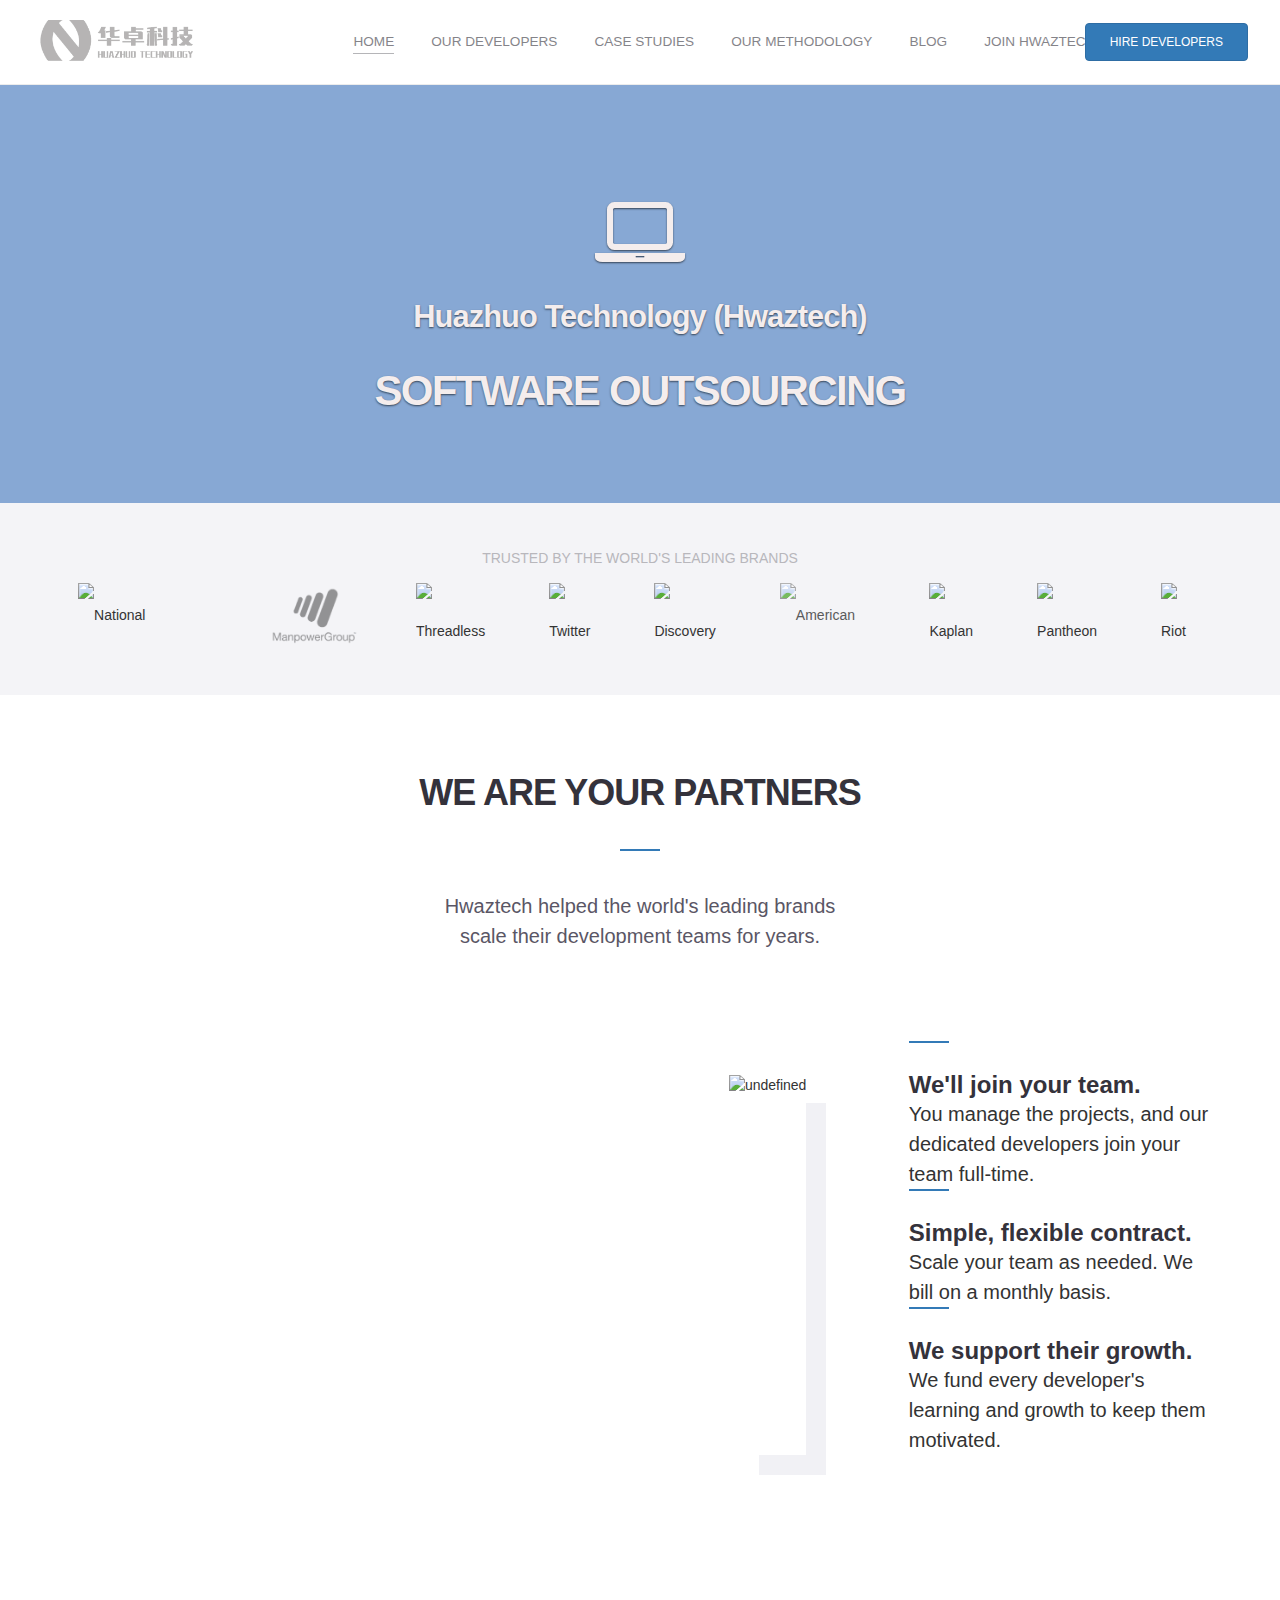
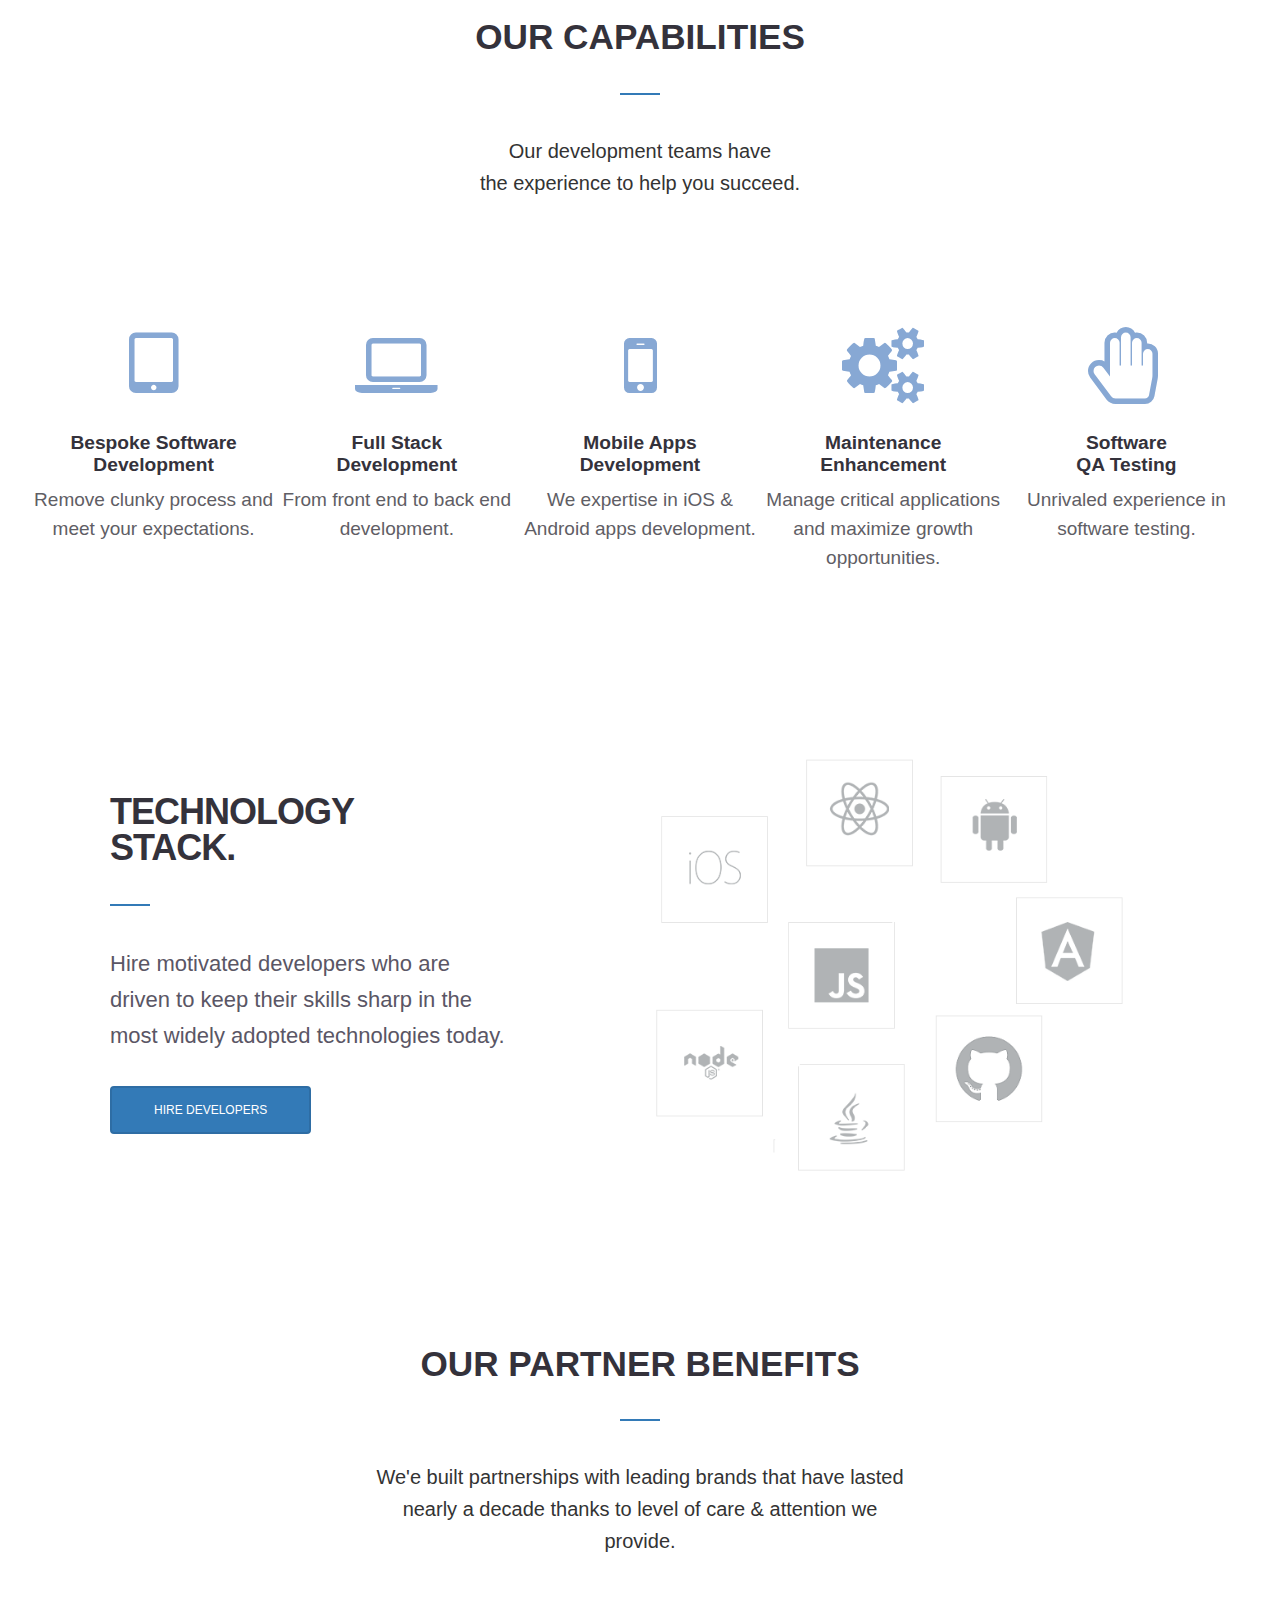
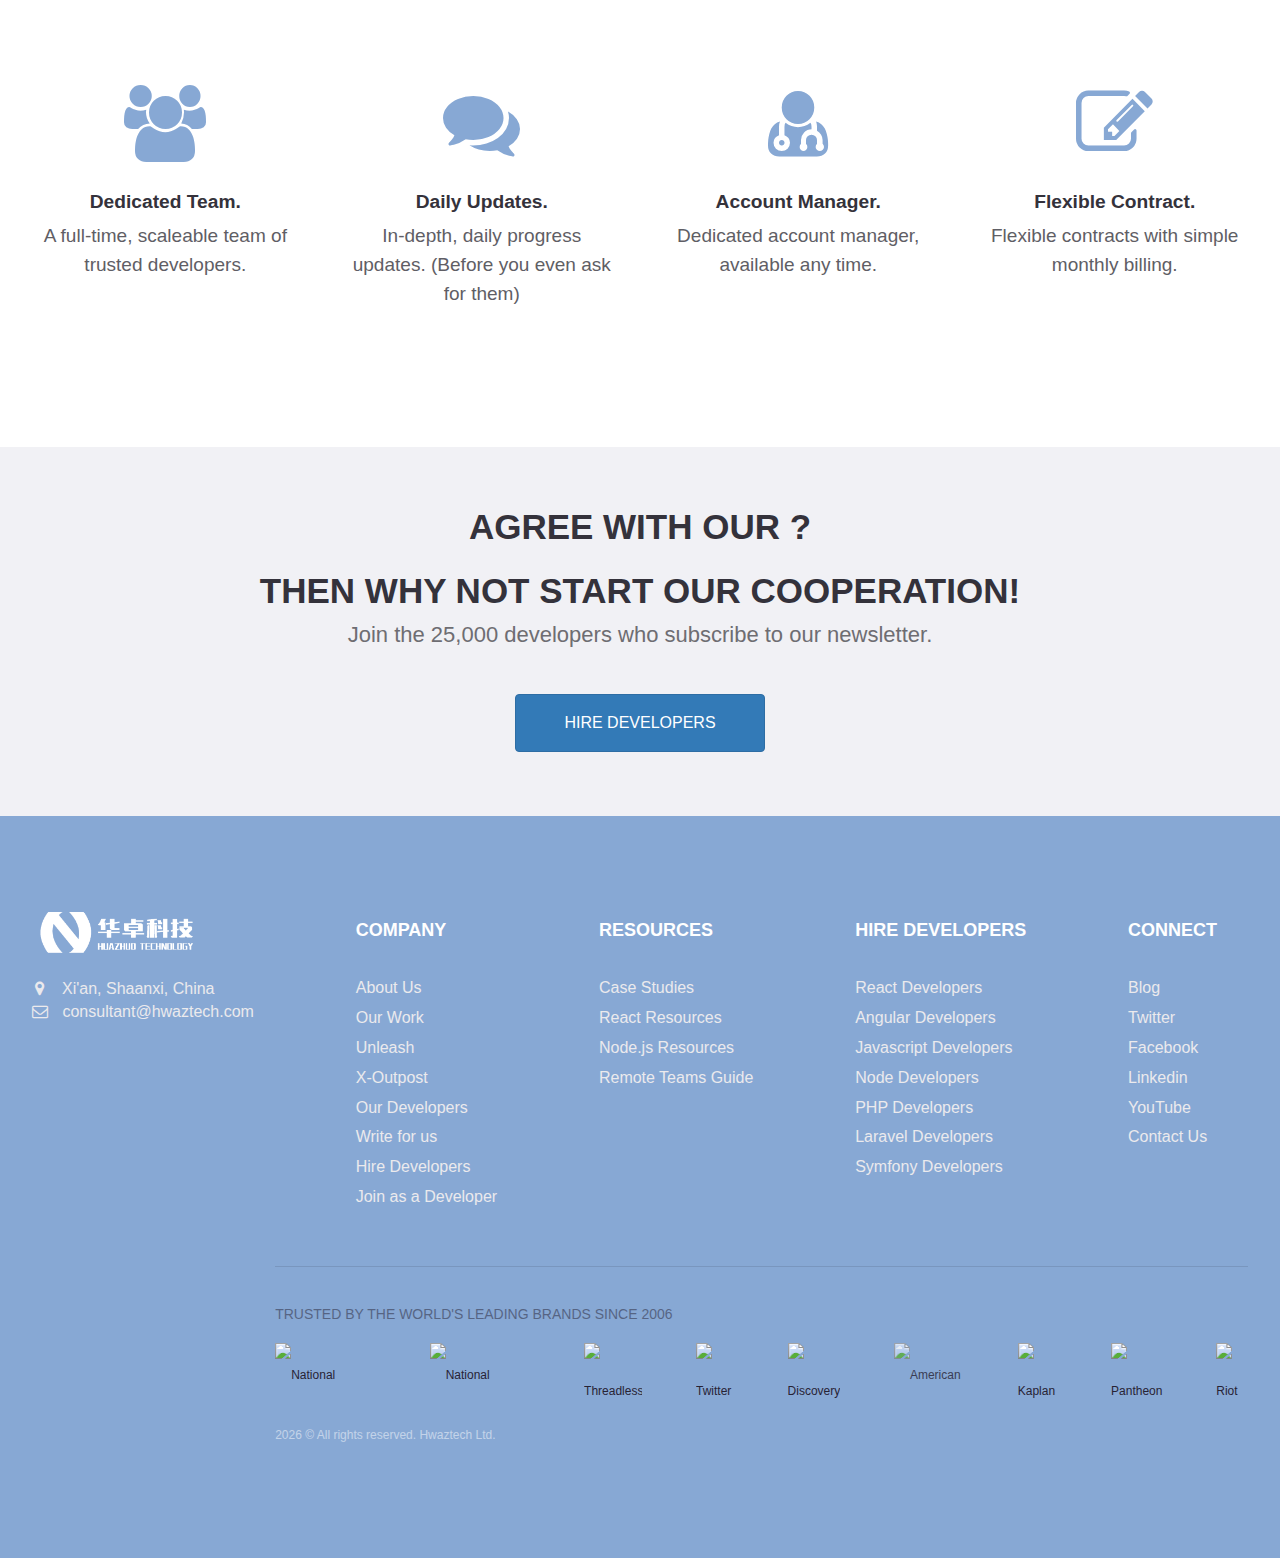
==== index.html @ 9b7b4292 "update" ====
<!DOCTYPE html>
<html lang="en">

<head>
    <meta charset="utf-8">

    <link rel="shortcut icon" href="img/logo.png" type="image/x-icon">

    <script type="text/javascript" src="lib/angular.min.js"></script>
    <script type="text/javascript" src="lib/angular-route.min.js"></script>

    <link href="lib\bootstrap-3.3.7-dist\css\bootstrap.min.css" rel="stylesheet">
    <link href="css\app.css" rel="stylesheet">
    <link href="//netdna.bootstrapcdn.com/font-awesome/4.7.0/css/font-awesome.min.css" rel="stylesheet">

</head>

<body ng-app="hwaztechApp" ng-controller="appController">
    <header class="menu">
        <div class="wrap">
            <div>
                <a href="/" class="menu_logo">
                    <img src="img/logo24.png"></img>
                </a>
            </div>

            <button class="menu__toggle menu__toggle--white"><span class="menu__toggle__line">menu</span></button>
            <nav class="menu__menubar">
                <ul role="menubar" class="menu__list">
                    <li role="menuitem" class="menu__item">
                        <a href="/" title="Home" class="menu__link menu__link--current">Home</a>
                    </li>
                    <li role="menuitem" class="menu__item">
                        <a href="/#/developers/" title="Our Developers" class="menu__link">Our Developers</a>
                    </li>
                    <li role="menuitem" class="menu__item">
                        <a href="/#/case-studies/" title="Join X-Team as a Developer" class="menu__link">Case Studies</a>
                    </li>
                    <li role="menuitem" class="menu__item">
                        <a href="/#/methodology/" title="Unleash" class="menu__link">Our Methodology</a>
                    </li>
                    <li role="menuitem" class="menu__item">
                        <a href="/blog/" title="X-Team's blog" class="menu__link">Blog</a>
                    </li>
                    <li role="menuitem" class="menu__item">
                        <a href="/portfolio/" title="Our Work" class="menu__link">Join Hwaztech</a>
                    </li>
                </ul>

                <a href="/hire-developers-application/" title="Hire X-Team" class="btn btn-primary">Hire Developers</a>

            </nav>
        </div>
    </header>

    <div ng-view></div>

    <section class="subscription">
        <div class="wrap">
            <h2 class="subscription__title">
                Agree with our <span>{{field}}</span>? <br/><br/>Then why not start our cooperation!
            </h2>
            <p class="subscription__subtitle">
                Join the 25,000 developers who subscribe to our newsletter.
            </p>
            <div>
                <a href="/hire-developers-application/" title="Hire Developers" class="btn btn-primary" style="padding:1em 3em;font-size:1rem">Hire Developers</a>
            </div>
        </div>
    </section>

    <footer class="footer">
        <div class="wrap">
            <div class="footer__links">
                <div class="footer__column">
                    <div class="footer__logo">
                        <a href="/" class="footer__logo__link">
                            <img src="img/logo25.png" height="50px"></img>
                        </a>
                    </div>
                    <div>
                        <i class="fa fa-map-marker" style="margin-left:3px;margin-right:18px"></i>Xi'an, Shaanxi, China
                    </div>
                    <div>
                        <i class="fa fa-envelope-o"></i>
                        <a class="footer__link" href="mailto:consultant@hwaztech.com">consultant@hwaztech.com</a>
                    </div>
                </div>
                <div class="footer__column">
                    <h4 class="footer__title">Company</h4>
                    <ul class="footer__list">
                        <li class="footer__item footer__item--mobile"><a class="footer__link" href="/">Home</a></li>
                        <li class="footer__item footer__item--mobile"><a class="footer__link" href="/blog/">Blog</a></li>
                        <li class="footer__item"><a class="footer__link" href="/about/">About Us</a></li>
                        <li class="footer__item"><a class="footer__link" href="/portfolio/">Our Work</a></li>
                        <li class="footer__item"><a class="footer__link" href="/unleash/">Unleash</a></li>
                        <li class="footer__item"><a class="footer__link" href="/x-outpost/">X-Outpost</a></li>
                        <li class="footer__item"><a class="footer__link" href="/developers/">Our Developers</a></li>
                        <li class="footer__item"><a class="footer__link" href="/authors/">Write for us</a></li>
                        <li class="footer__item"><a class="footer__link" href="/hire-developers/">Hire Developers</a></li>
                        <li class="footer__item"><a class="footer__link" href="/join/">Join as a Developer</a></li>
                    </ul>
                </div>
                <div class="footer__column">
                    <h4 class="footer__title">Resources</h4>
                    <ul class="footer__list">
                        <li class="footer__item"><a class="footer__link" href="/case-studies/">Case Studies</a></li>
                        <li class="footer__item"><a class="footer__link" href="/react-resources/">React Resources</a></li>
                        <li class="footer__item"><a class="footer__link" href="/nodejs-resources/">Node.js Resources</a></li>
                        <li class="footer__item"><a class="footer__link" href="/remote-team-guide/">Remote Teams Guide</a></li>
                    </ul>
                </div>
                <div class="footer__column">
                    <h4 class="footer__title">Hire Developers</h4>
                    <ul class="footer__list">
                        <li class="footer__item"><a class="footer__link" href="/hire-react-developers/">React Developers</a></li>
                        <li class="footer__item"><a class="footer__link" href="/hire-angular-developers/">Angular Developers</a></li>
                        <li class="footer__item"><a class="footer__link" href="/hire-javascript-developers/">Javascript Developers</a></li>
                        <li class="footer__item"><a class="footer__link" href="/hire-node-developers/">Node Developers</a></li>
                        <li class="footer__item"><a class="footer__link" href="/hire-php-developers/">PHP Developers</a></li>
                        <li class="footer__item"><a class="footer__link" href="/hire-laravel-developers/">Laravel Developers</a></li>
                        <li class="footer__item"><a class="footer__link" href="/hire-symfony-developers/">Symfony Developers</a></li>
                    </ul>
                </div>
                <div class="footer__column">
                    <h4 class="footer__title">Connect</h4>
                    <ul class="footer__list">
                        <li class="footer__item"><a class="footer__link" href="/blog/">Blog</a></li>
                        <li class="footer__item"><a class="footer__link" href="http://twitter.com/xteam">Twitter</a></li>
                        <li class="footer__item"><a class="footer__link" href="http://facebook.com/x.team">Facebook</a></li>
                        <li class="footer__item"><a class="footer__link" href="http://www.linkedin.com/company/x-team">Linkedin</a></li>
                        <li class="footer__item"><a class="footer__link" href="https://www.youtube.com/channel/UCAo_R1CP6IsA88l41ZpPpoQ">YouTube</a></li>
                        <li class="footer__item"><a class="footer__link" href="mailto:contact@x-team.com">Contact Us</a></li>
                    </ul>
                </div>
            </div>
            <!-- footer links -->
            <div class="footer__colophon">
                <h4 class="footer__brands__title">Trusted by the world's <br class="br--mobile">leading brands since 2006</h4>
                <div class="footer__brands">

                    <div class="brands--gray">
                        <ul class="brands__logos">
                            <li class="brands__logo brands__logo--fox">
                                <img class="brands__logo__image" alt="National Geographic" src="https://x-team.com/images/brands/fox--gray.png">
                            </li>
                            <li class="brands__logo brands__logo--natgeo">
                                <img class="brands__logo__image" alt="National Geographic" src="https://x-team.com/images/brands/national-geographic--gray.png">
                            </li>
                            <li class="brands__logo brands__logo--threadless">
                                <img class="brands__logo__image" alt="Threadless" src="https://x-team.com/images/brands/threadless--gray.png">
                            </li>
                            <li class="brands__logo brands__logo--twitter">
                                <img class="brands__logo__image" alt="Twitter" src="https://x-team.com/images/brands/twitter--gray.png">
                            </li>
                            <li class="brands__logo brands__logo--discovery">
                                <img class="brands__logo__image" alt="Discovery" src="https://x-team.com/images/brands/discovery--gray.png">
                            </li>
                            <li class="brands__logo brands__logo--american-idol">
                                <img class="brands__logo__image" alt="American Idol" src="https://x-team.com/images/brands/american-idol.png">
                            </li>
                            <li class="brands__logo brands__logo--kaplan">
                                <img class="brands__logo__image" alt="Kaplan" src="https://x-team.com/images/brands/kaplan--gray.png">
                            </li>
                            <li class="brands__logo brands__logo--pantheon">
                                <img class="brands__logo__image" alt="Pantheon" src="https://x-team.com/images/brands/pantheon--gray.png">
                            </li>
                            <li class="brands__logo brands__logo--riot">
                                <img class="brands__logo__image" alt="Riot" src="https://x-team.com/images/brands/riot--gray.png">
                            </li>
                        </ul>
                    </div>

                </div>
                <address class="footer__colophon__address">
                    <script>
                        document.write(new Date().getFullYear())
                    </script> © All rights reserved. Hwaztech Ltd.
                </address>
            </div>
        </div>
        <!-- wrap -->
    </footer>

</body>

<script type="text/javascript" src="lib/jquery-3.2.1.min.js"></script>
<script type="text/javascript" src="scripts/app.js"></script>
<script type="text/javascript" src="scripts/appController.js"></script>
<script type="text/javascript" src="scripts/main.js"></script>

</html>
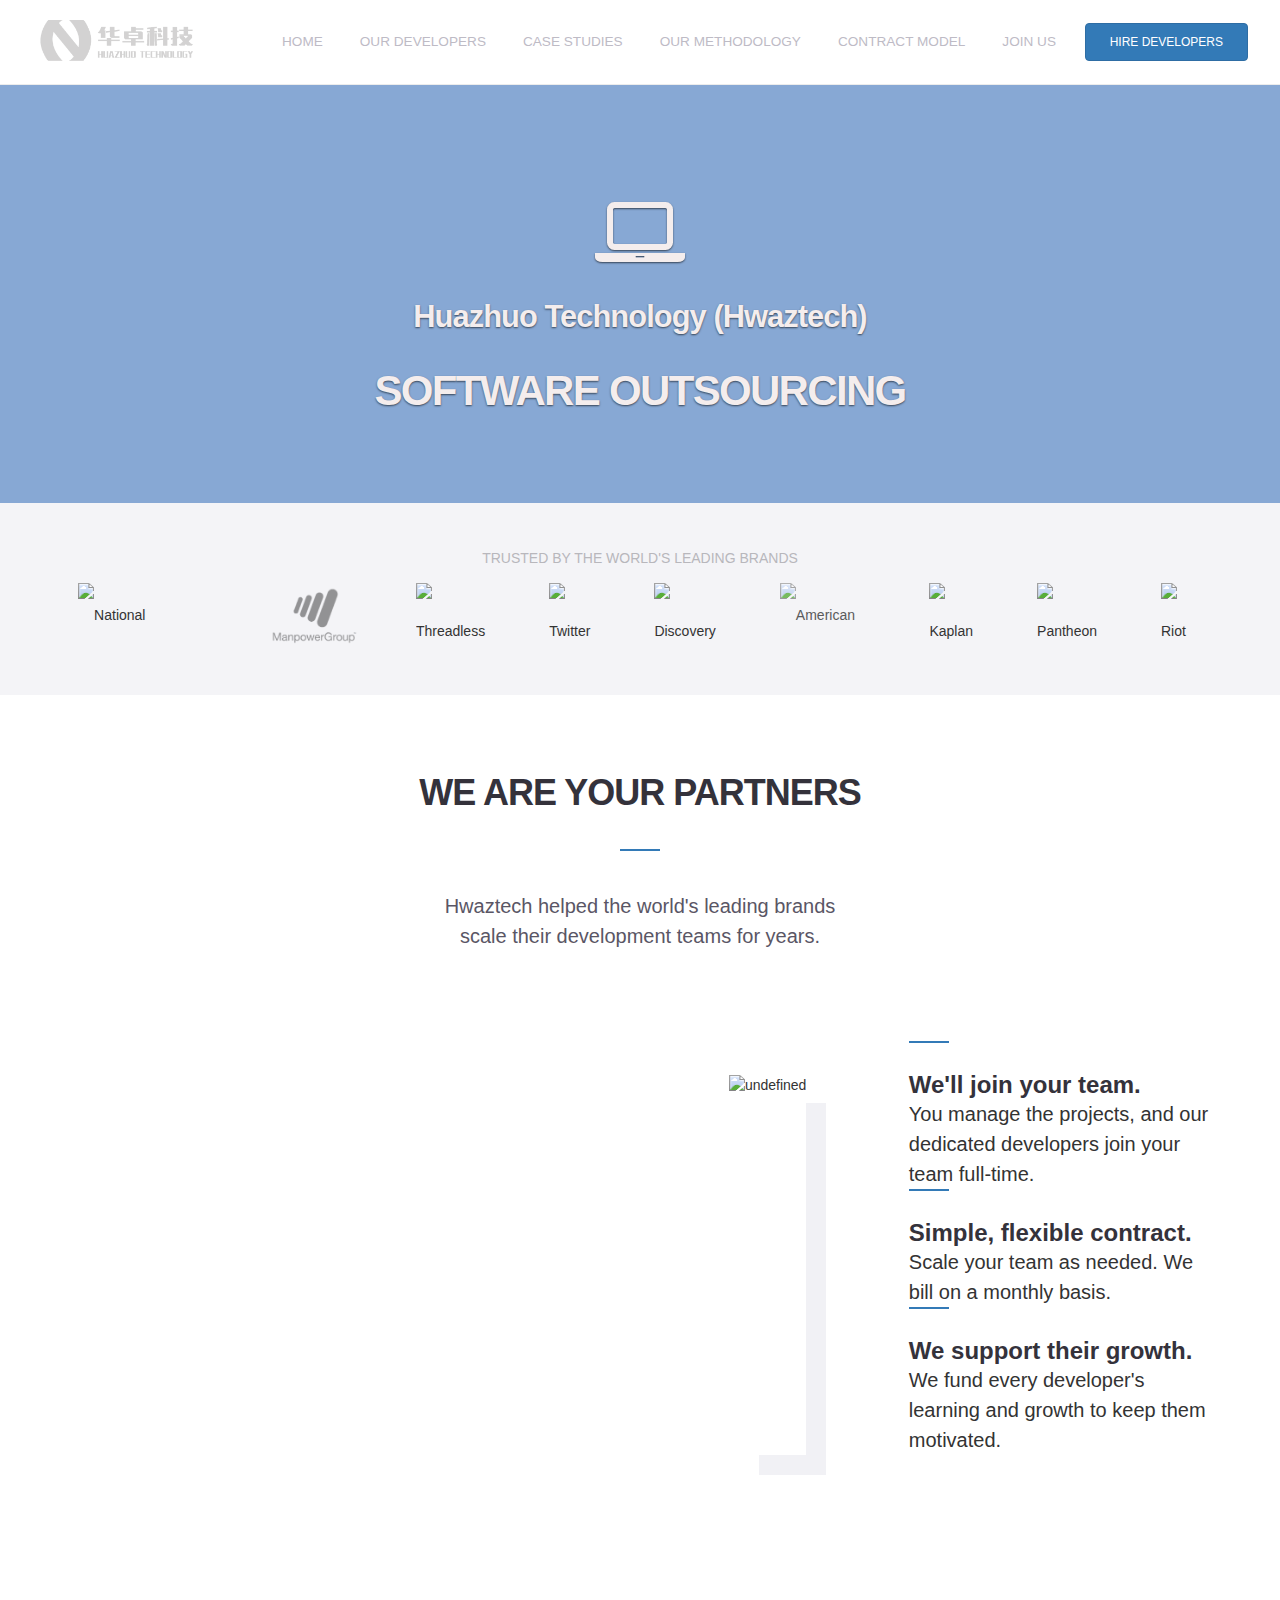
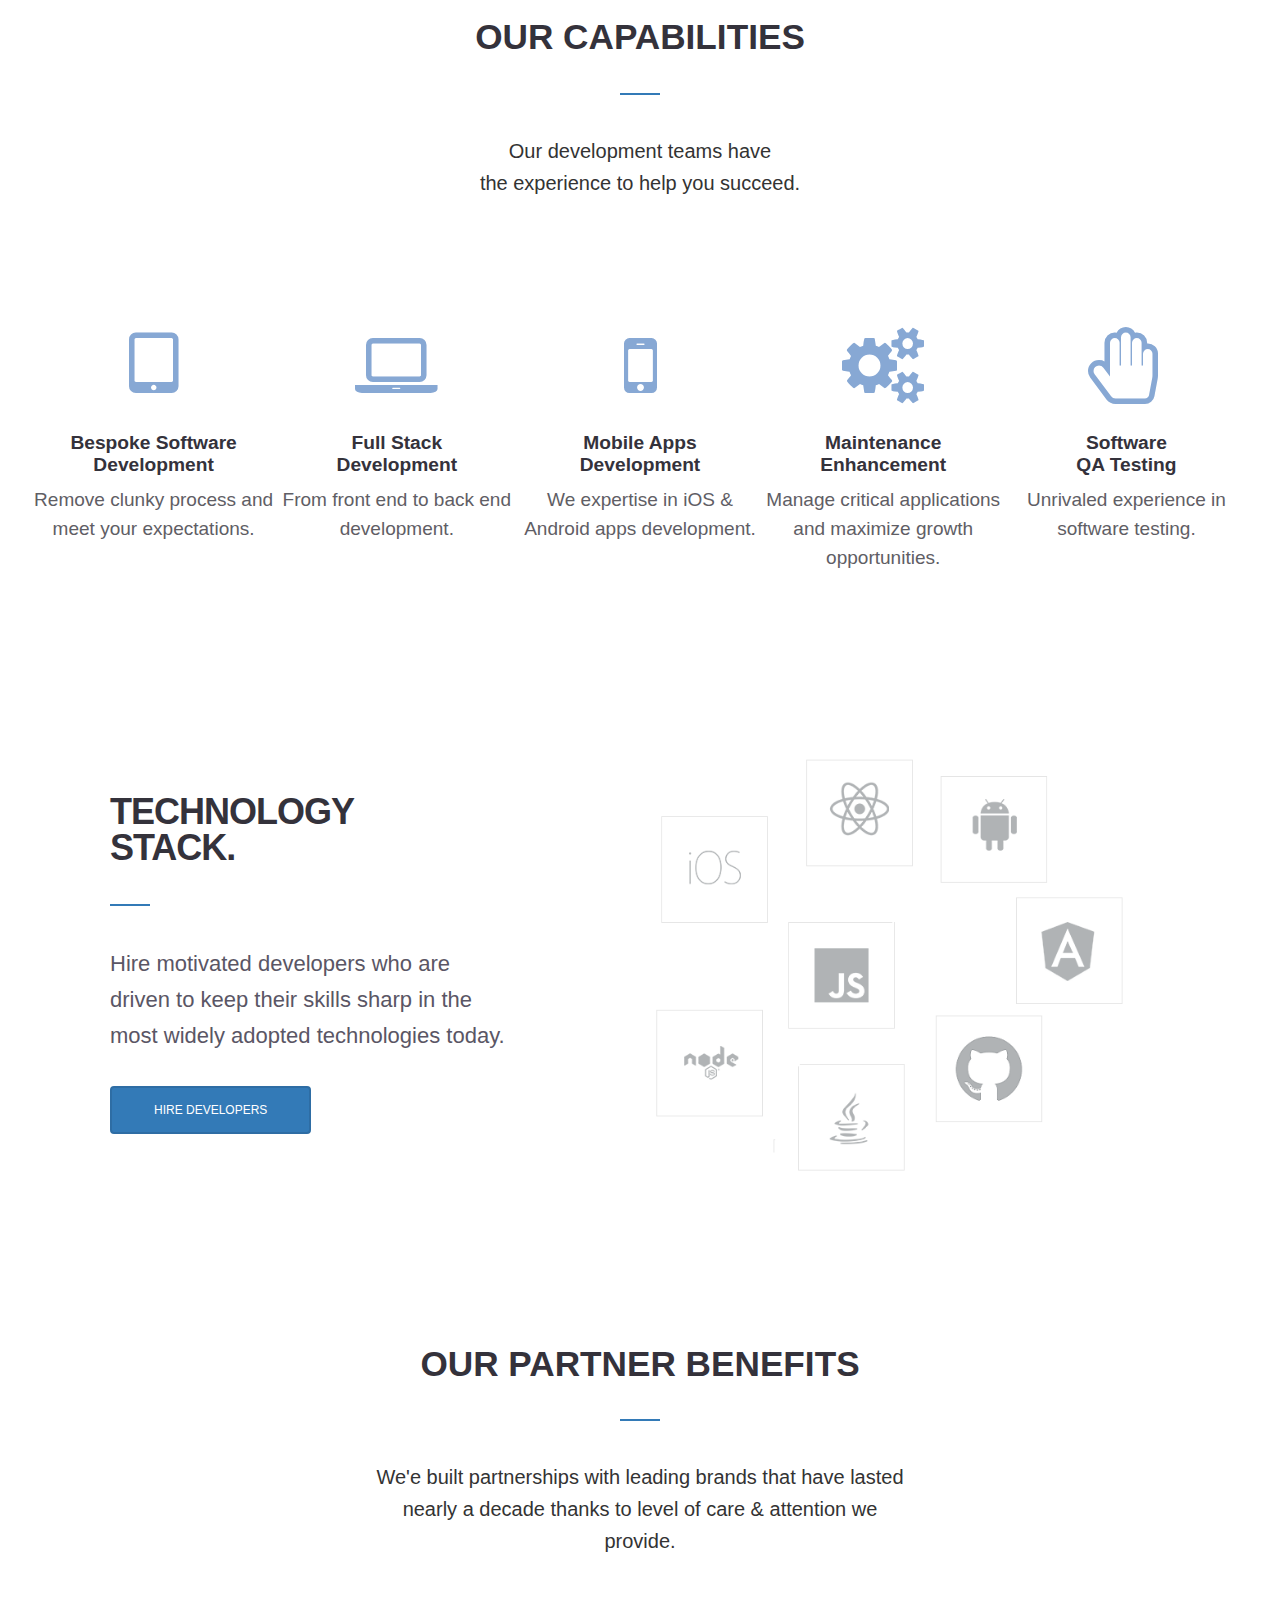
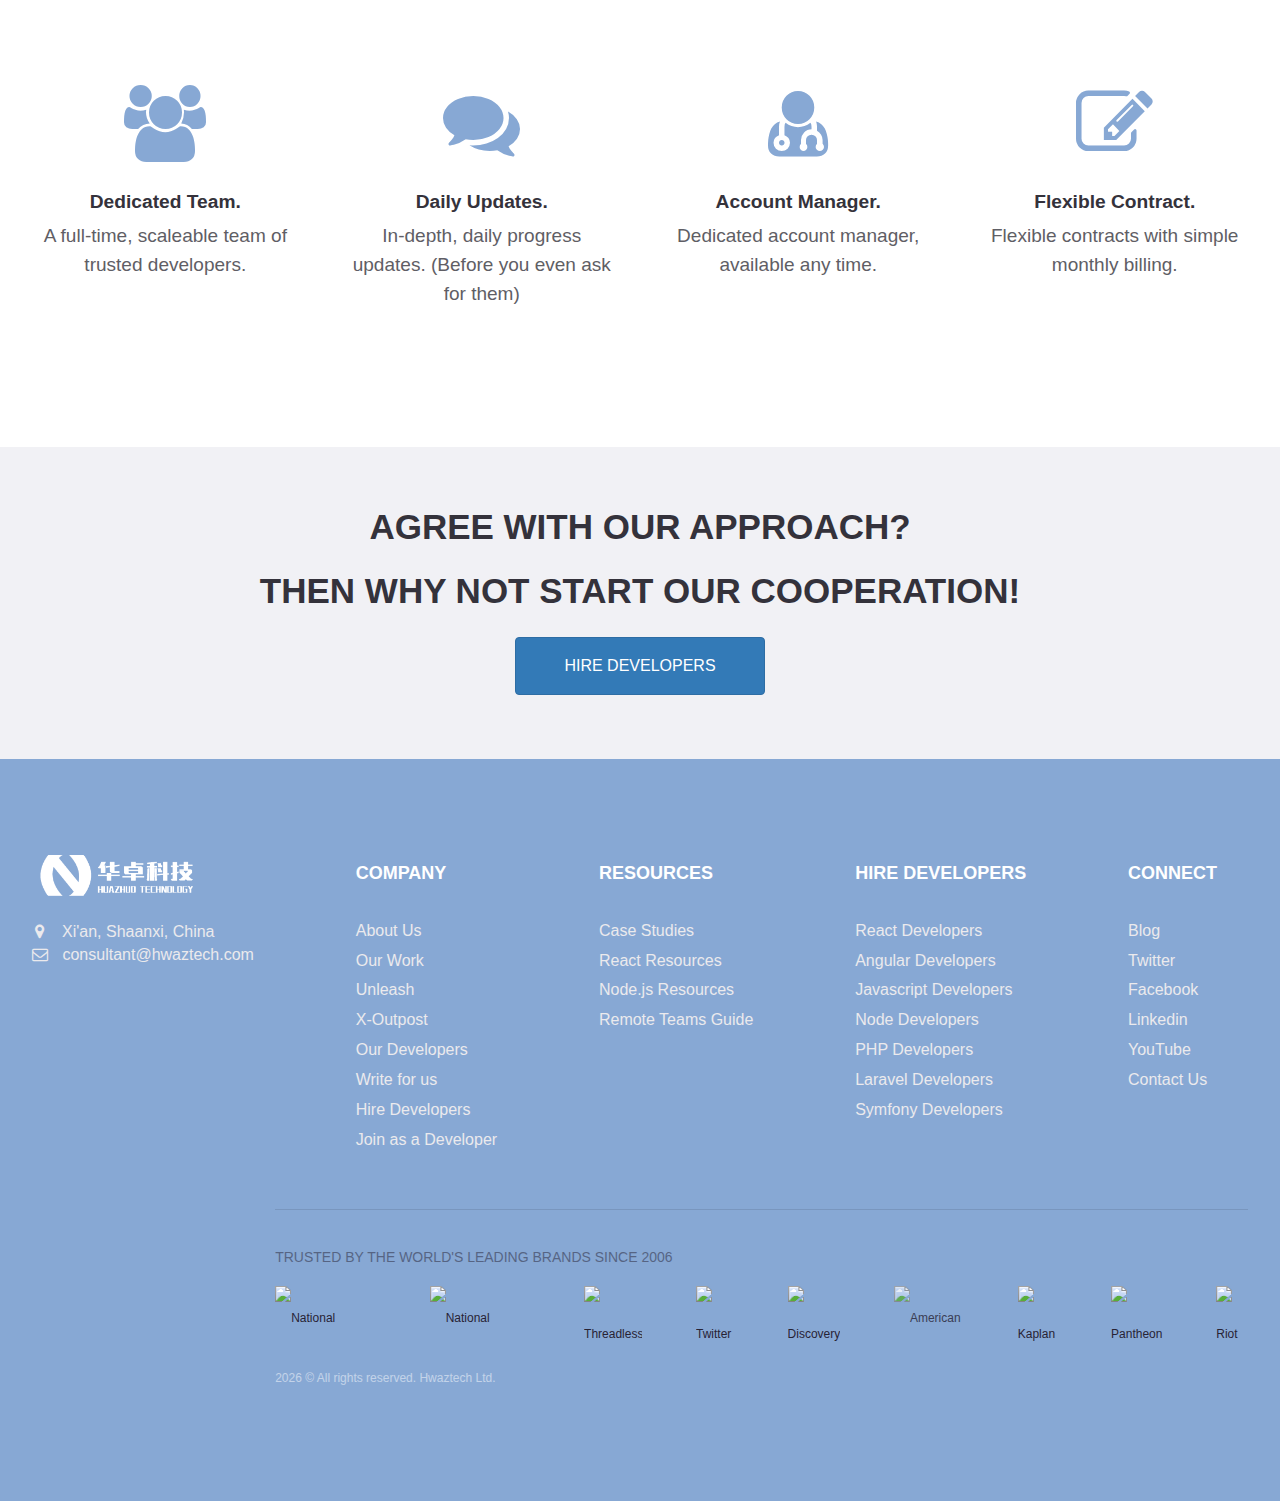
==== commit 2c077e6c: "add bottom row" ====
--- a/index.html
+++ b/index.html
@@ -34,16 +34,16 @@
                         <a href="/#/developers/" title="Our Developers" class="menu__link">Our Developers</a>
                     </li>
                     <li role="menuitem" class="menu__item">
-                        <a href="/#/case-studies/" title="Join X-Team as a Developer" class="menu__link">Case Studies</a>
+                        <a href="/#/case-studies/" title="Case Studies" class="menu__link">Case Studies</a>
                     </li>
                     <li role="menuitem" class="menu__item">
-                        <a href="/#/methodology/" title="Unleash" class="menu__link">Our Methodology</a>
+                        <a href="/#/methodology/" title="Our Methodology" class="menu__link">Our Methodology</a>
                     </li>
                     <li role="menuitem" class="menu__item">
-                        <a href="/blog/" title="X-Team's blog" class="menu__link">Blog</a>
+                        <a href="/blog/" title="Contract Model" class="menu__link">Contract Model</a>
                     </li>
                     <li role="menuitem" class="menu__item">
-                        <a href="/portfolio/" title="Our Work" class="menu__link">Join Hwaztech</a>
+                        <a href="/portfolio/" title="Join Hwaztech" class="menu__link">Join Us</a>
                     </li>
                 </ul>
 
@@ -60,10 +60,10 @@
             <h2 class="subscription__title">
                 Agree with our <span>{{field}}</span>? <br/><br/>Then why not start our cooperation!
             </h2>
-            <p class="subscription__subtitle">
+            <!-- <p class="subscription__subtitle">
                 Join the 25,000 developers who subscribe to our newsletter.
-            </p>
-            <div>
+            </p> -->
+            <div class="subscription_btn">
                 <a href="/hire-developers-application/" title="Hire Developers" class="btn btn-primary" style="padding:1em 3em;font-size:1rem">Hire Developers</a>
             </div>
         </div>
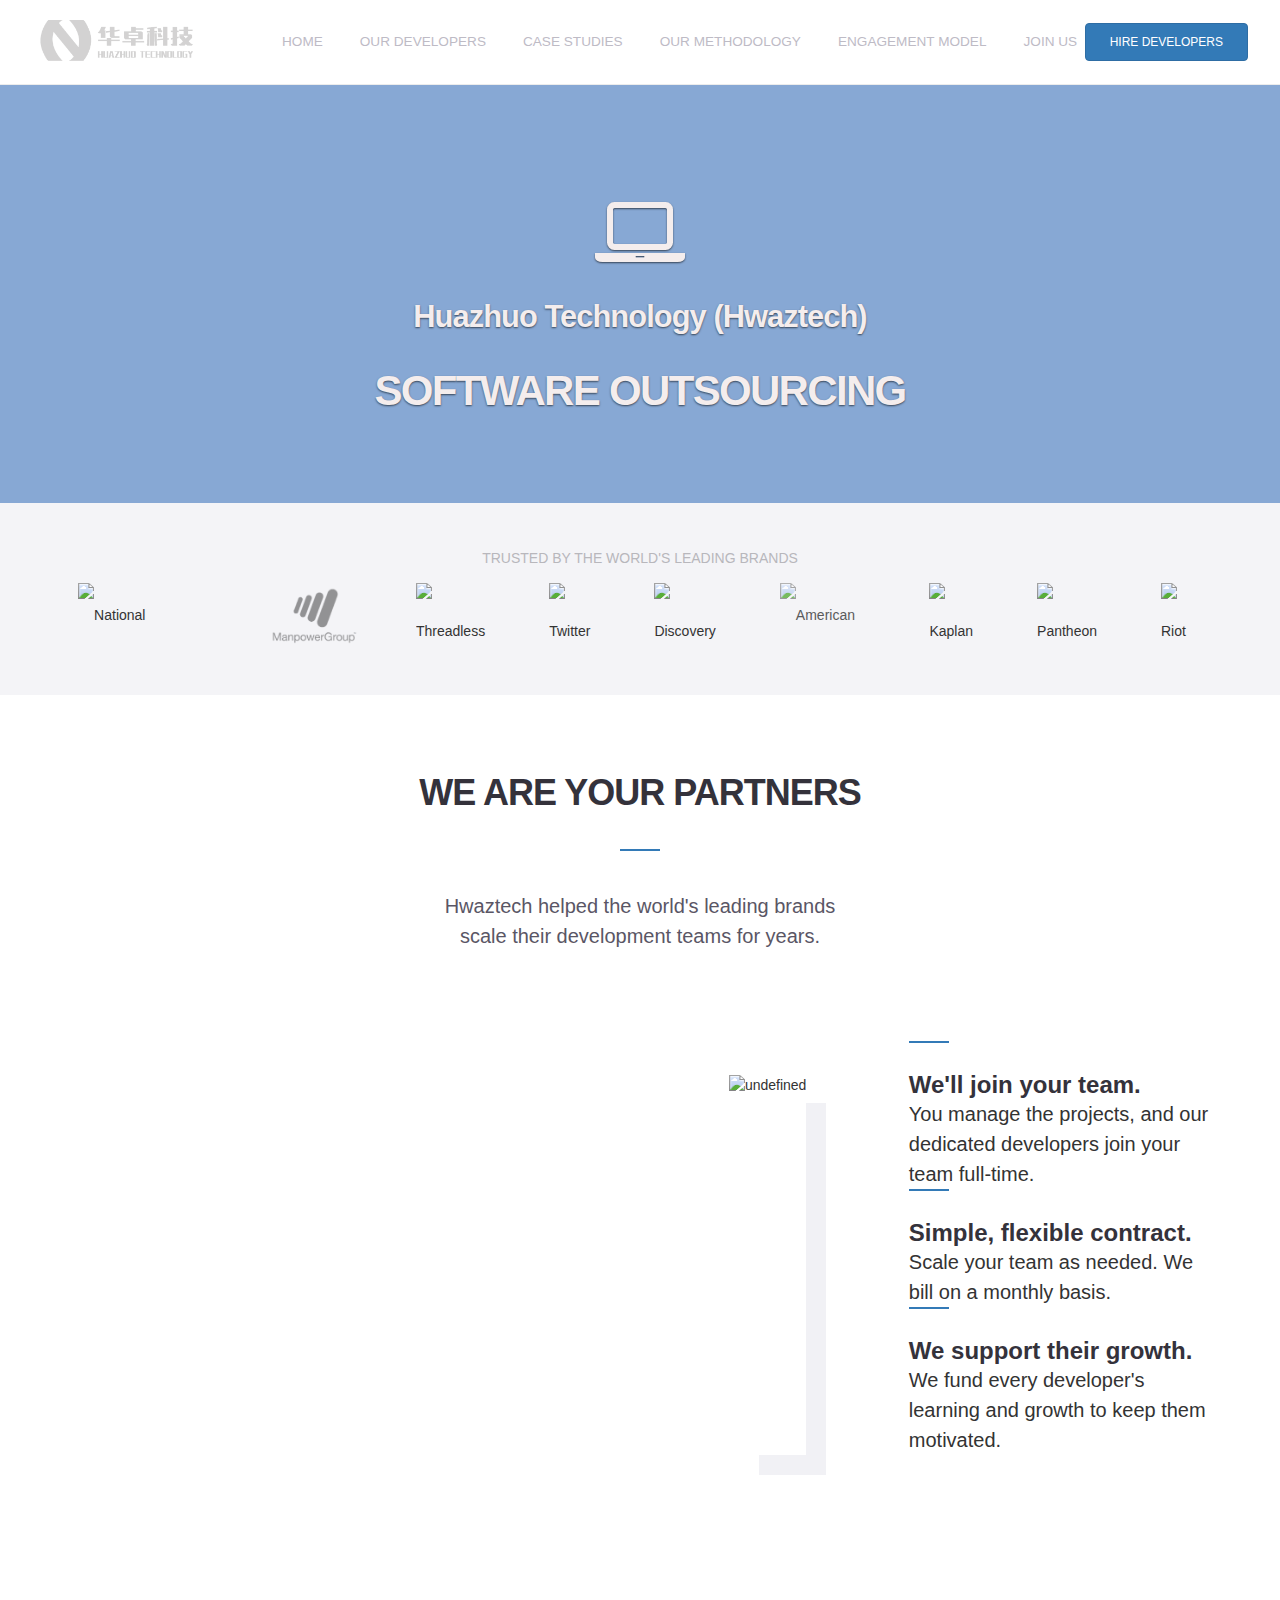
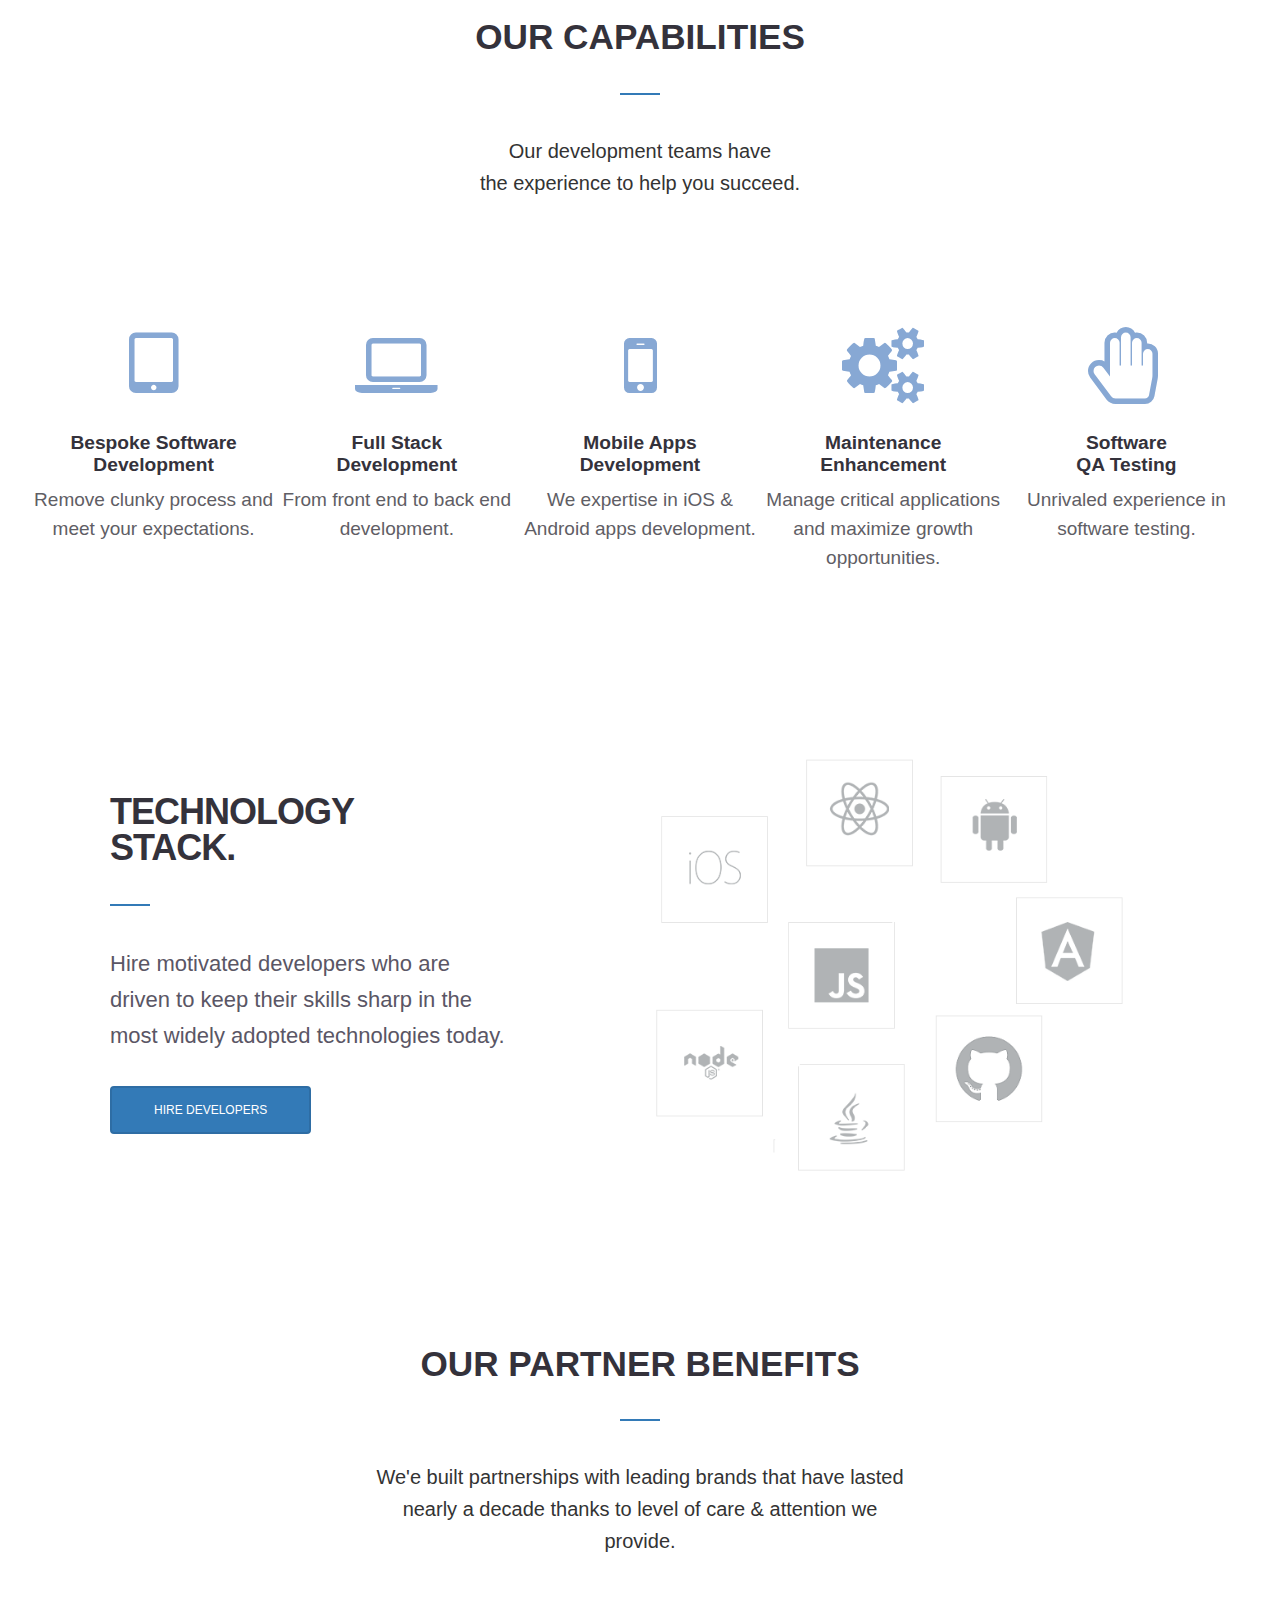
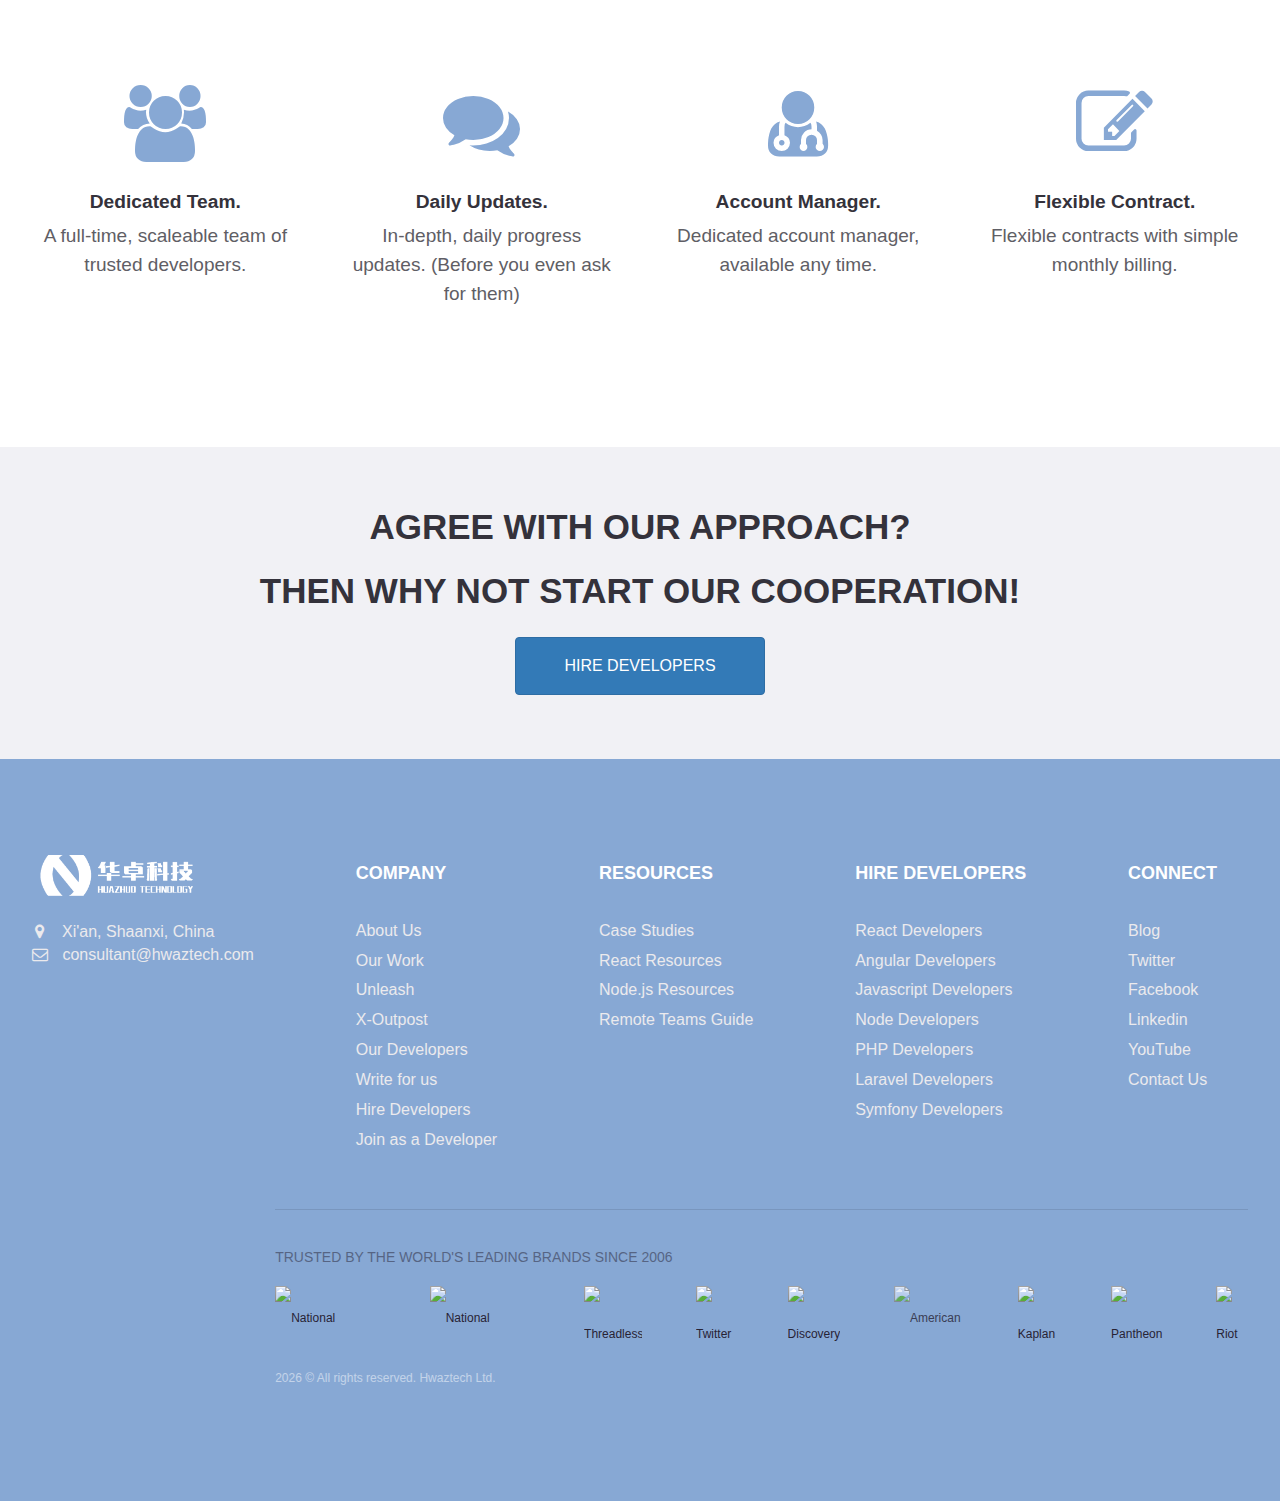
==== commit 8c64345b: "add engagement model" ====
--- a/index.html
+++ b/index.html
@@ -40,7 +40,7 @@
                         <a href="/#/methodology/" title="Our Methodology" class="menu__link">Our Methodology</a>
                     </li>
                     <li role="menuitem" class="menu__item">
-                        <a href="/blog/" title="Contract Model" class="menu__link">Contract Model</a>
+                        <a href="/#/engagement-model/" title="Engagement Model" class="menu__link">Engagement Model</a>
                     </li>
                     <li role="menuitem" class="menu__item">
                         <a href="/portfolio/" title="Join Hwaztech" class="menu__link">Join Us</a>
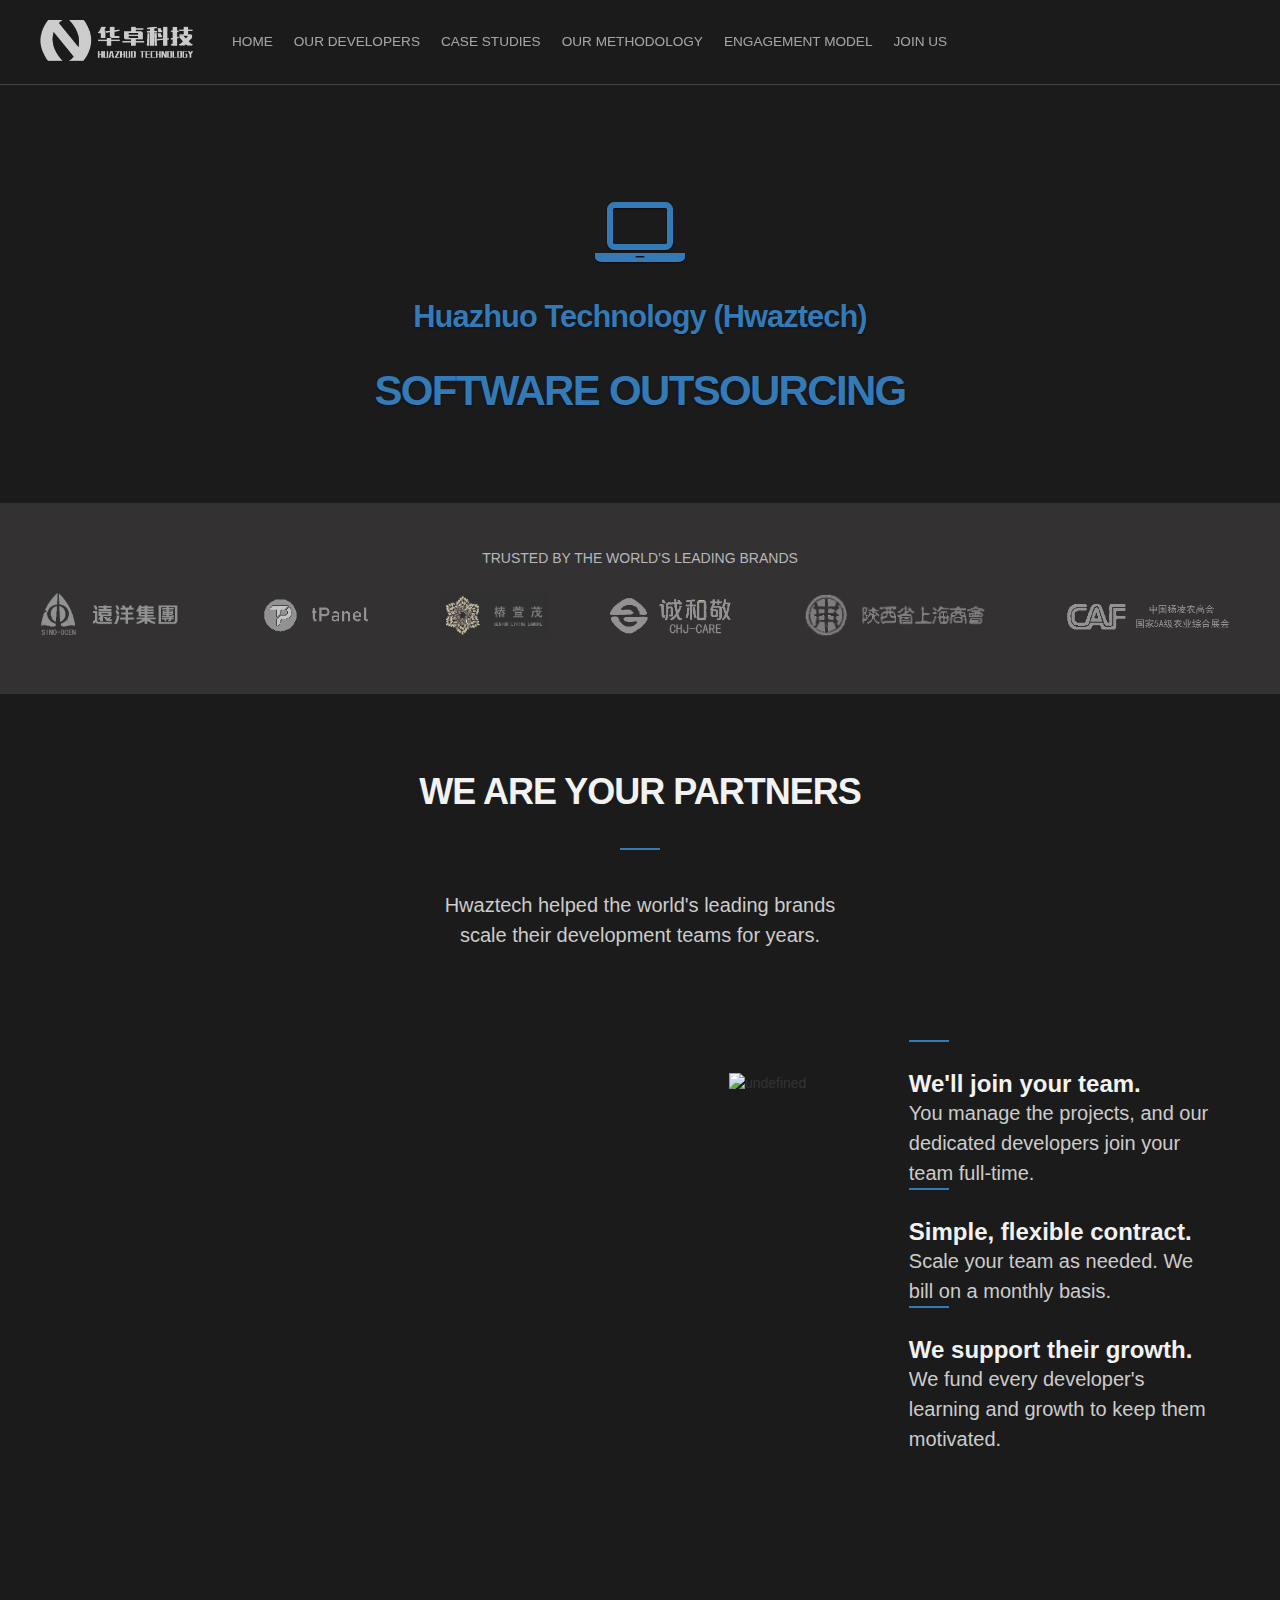
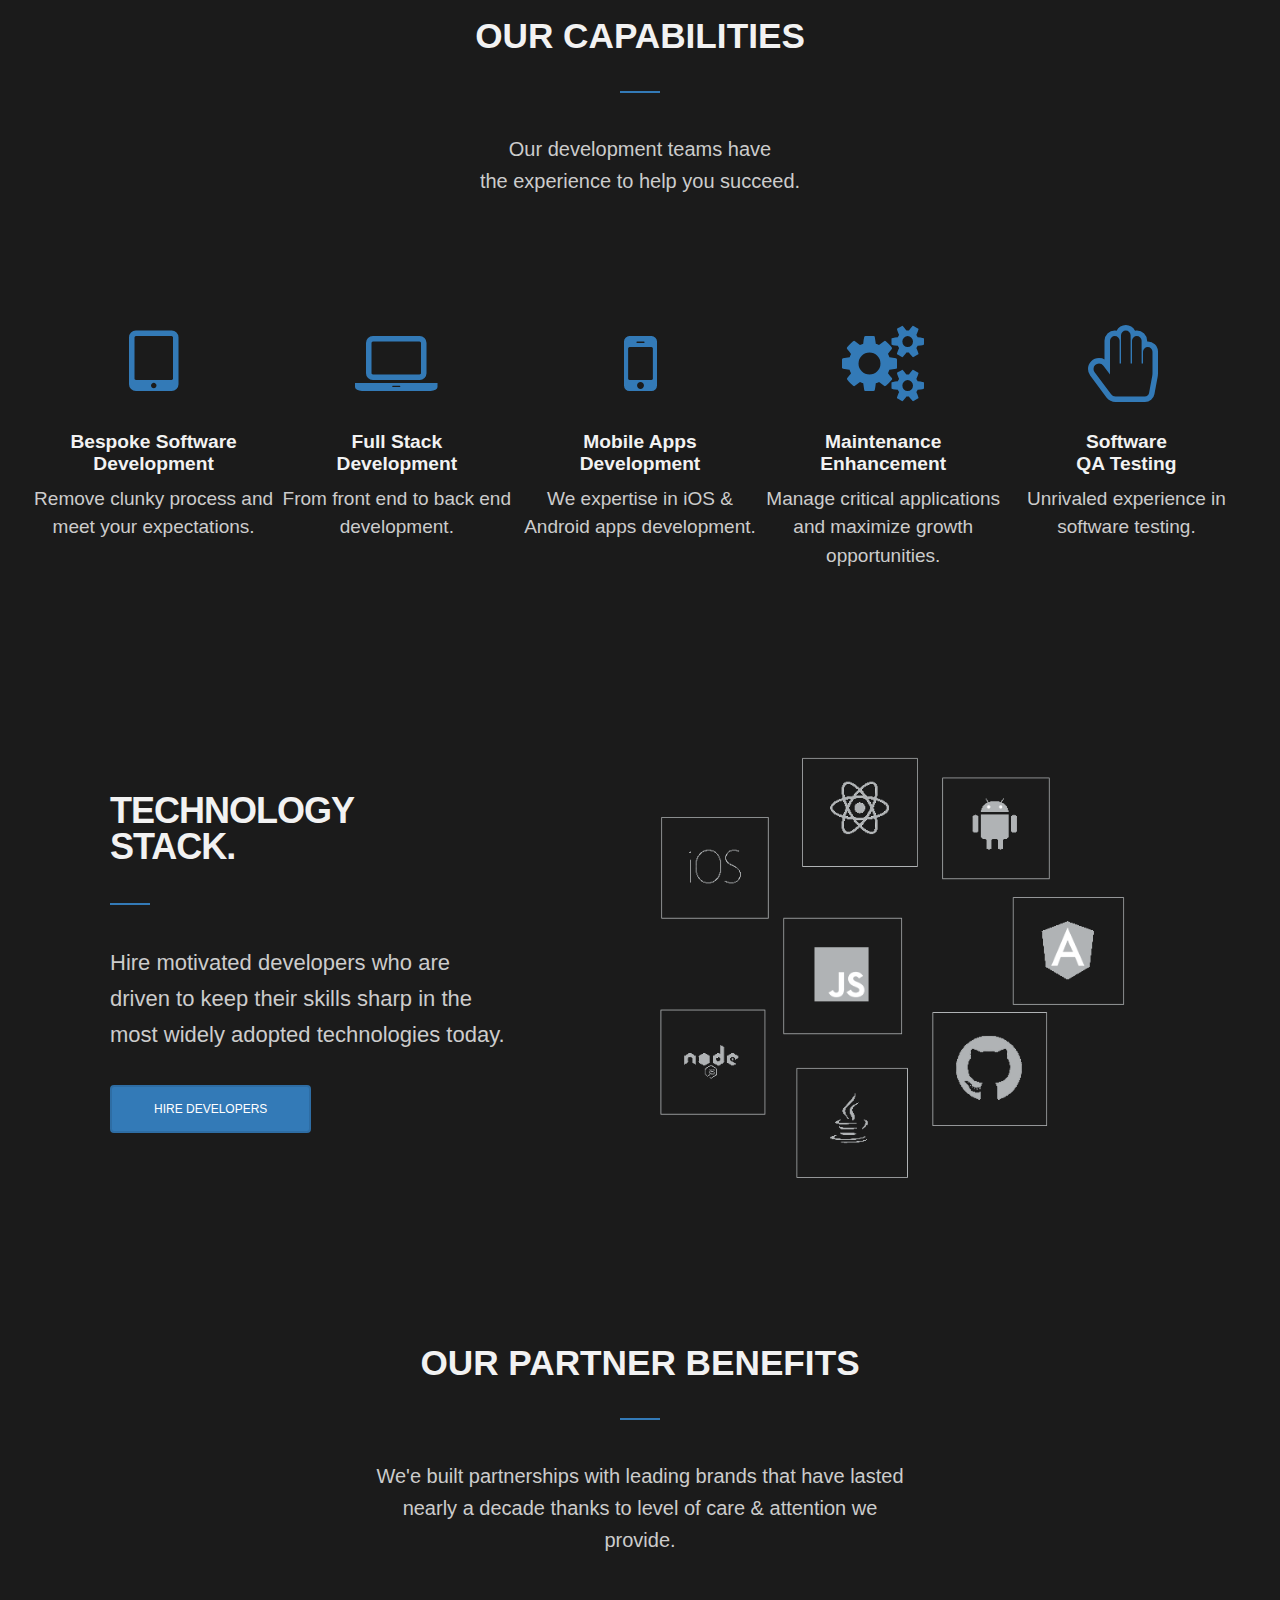
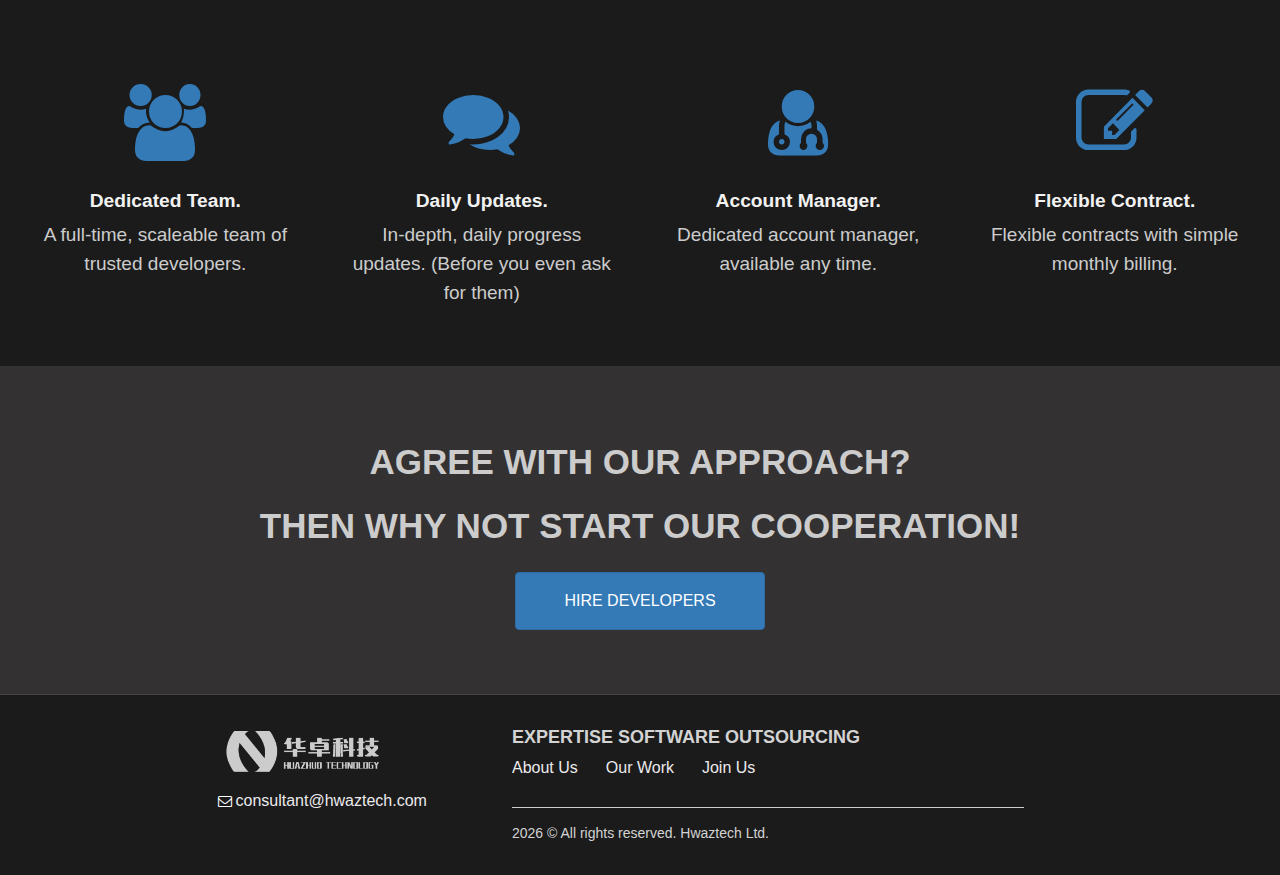
==== commit 69e378a7: "change to black theme" ====
--- a/index.html
+++ b/index.html
@@ -13,14 +13,15 @@
     <link href="css\app.css" rel="stylesheet">
     <link href="//netdna.bootstrapcdn.com/font-awesome/4.7.0/css/font-awesome.min.css" rel="stylesheet">
 
+    <meta name="viewport" content="width=device-width, initial-scale=1" />
 </head>
 
-<body ng-app="hwaztechApp" ng-controller="appController">
+<body ng-app="hwaztechApp" ng-controller="appController" ng-class="{'narrow':isNarrow,'pad':isPad,'pad-large':isPadLarge,'full':isFull}">
     <header class="menu">
         <div class="wrap">
             <div>
                 <a href="/" class="menu_logo">
-                    <img src="img/logo24.png"></img>
+                    <img src="img/logo25-black.png"></img>
                 </a>
             </div>
 
@@ -28,26 +29,26 @@
             <nav class="menu__menubar">
                 <ul role="menubar" class="menu__list">
                     <li role="menuitem" class="menu__item">
-                        <a href="/" title="Home" class="menu__link menu__link--current">Home</a>
+                        <a href="/" title="Home" class="menu__link menu__link--current" ng-click="redirect()">Home</a>
                     </li>
                     <li role="menuitem" class="menu__item">
-                        <a href="/#/developers/" title="Our Developers" class="menu__link">Our Developers</a>
+                        <a href="/#/developers/" title="Our Developers" class="menu__link" ng-click="redirect()">Our Developers</a>
                     </li>
                     <li role="menuitem" class="menu__item">
-                        <a href="/#/case-studies/" title="Case Studies" class="menu__link">Case Studies</a>
+                        <a href="/#/case-studies/" title="Case Studies" class="menu__link" ng-click="redirect()">Case Studies</a>
                     </li>
                     <li role="menuitem" class="menu__item">
-                        <a href="/#/methodology/" title="Our Methodology" class="menu__link">Our Methodology</a>
+                        <a href="/#/methodology/" title="Our Methodology" class="menu__link" ng-click="redirect()">Our Methodology</a>
                     </li>
                     <li role="menuitem" class="menu__item">
-                        <a href="/#/engagement-model/" title="Engagement Model" class="menu__link">Engagement Model</a>
+                        <a href="/#/engagement-model/" title="Engagement Model" class="menu__link" ng-click="redirect()">Engagement Model</a>
                     </li>
                     <li role="menuitem" class="menu__item">
-                        <a href="/portfolio/" title="Join Hwaztech" class="menu__link">Join Us</a>
+                        <a href="/portfolio/" title="Join Hwaztech" class="menu__link" ng-click="redirect()">Join Us</a>
                     </li>
                 </ul>
 
-                <a href="/hire-developers-application/" title="Hire X-Team" class="btn btn-primary">Hire Developers</a>
+                <a href="/hire-developers-application/" title="Hire X-Team" class="btn btn-primary hide-on-pad">Hire Developers</a>
 
             </nav>
         </div>
@@ -60,9 +61,7 @@
             <h2 class="subscription__title">
                 Agree with our <span>{{field}}</span>? <br/><br/>Then why not start our cooperation!
             </h2>
-            <!-- <p class="subscription__subtitle">
-                Join the 25,000 developers who subscribe to our newsletter.
-            </p> -->
+
             <div class="subscription_btn">
                 <a href="/hire-developers-application/" title="Hire Developers" class="btn btn-primary" style="padding:1em 3em;font-size:1rem">Hire Developers</a>
             </div>
@@ -70,116 +69,52 @@
     </section>
 
     <footer class="footer">
-        <div class="wrap">
-            <div class="footer__links">
-                <div class="footer__column">
-                    <div class="footer__logo">
-                        <a href="/" class="footer__logo__link">
-                            <img src="img/logo25.png" height="50px"></img>
-                        </a>
-                    </div>
-                    <div>
-                        <i class="fa fa-map-marker" style="margin-left:3px;margin-right:18px"></i>Xi'an, Shaanxi, China
-                    </div>
-                    <div>
-                        <i class="fa fa-envelope-o"></i>
-                        <a class="footer__link" href="mailto:consultant@hwaztech.com">consultant@hwaztech.com</a>
-                    </div>
+        <div class="footer_m">
+            <div class="footer__logo">
+                <a href="/" class="footer__logo__link">
+                    <img src="img/logo25-black.png" height="50px"></img>
+                </a>
+
+                <div>
+                    <i class="fa fa-envelope-o"></i>
+                    <a class="footer__link" href="mailto:consultant@hwaztech.com">consultant@hwaztech.com</a>
                 </div>
-                <div class="footer__column">
-                    <h4 class="footer__title">Company</h4>
-                    <ul class="footer__list">
-                        <li class="footer__item footer__item--mobile"><a class="footer__link" href="/">Home</a></li>
-                        <li class="footer__item footer__item--mobile"><a class="footer__link" href="/blog/">Blog</a></li>
-                        <li class="footer__item"><a class="footer__link" href="/about/">About Us</a></li>
-                        <li class="footer__item"><a class="footer__link" href="/portfolio/">Our Work</a></li>
-                        <li class="footer__item"><a class="footer__link" href="/unleash/">Unleash</a></li>
-                        <li class="footer__item"><a class="footer__link" href="/x-outpost/">X-Outpost</a></li>
-                        <li class="footer__item"><a class="footer__link" href="/developers/">Our Developers</a></li>
-                        <li class="footer__item"><a class="footer__link" href="/authors/">Write for us</a></li>
-                        <li class="footer__item"><a class="footer__link" href="/hire-developers/">Hire Developers</a></li>
-                        <li class="footer__item"><a class="footer__link" href="/join/">Join as a Developer</a></li>
-                    </ul>
-                </div>
-                <div class="footer__column">
-                    <h4 class="footer__title">Resources</h4>
-                    <ul class="footer__list">
-                        <li class="footer__item"><a class="footer__link" href="/case-studies/">Case Studies</a></li>
-                        <li class="footer__item"><a class="footer__link" href="/react-resources/">React Resources</a></li>
-                        <li class="footer__item"><a class="footer__link" href="/nodejs-resources/">Node.js Resources</a></li>
-                        <li class="footer__item"><a class="footer__link" href="/remote-team-guide/">Remote Teams Guide</a></li>
-                    </ul>
-                </div>
-                <div class="footer__column">
-                    <h4 class="footer__title">Hire Developers</h4>
-                    <ul class="footer__list">
-                        <li class="footer__item"><a class="footer__link" href="/hire-react-developers/">React Developers</a></li>
-                        <li class="footer__item"><a class="footer__link" href="/hire-angular-developers/">Angular Developers</a></li>
-                        <li class="footer__item"><a class="footer__link" href="/hire-javascript-developers/">Javascript Developers</a></li>
-                        <li class="footer__item"><a class="footer__link" href="/hire-node-developers/">Node Developers</a></li>
-                        <li class="footer__item"><a class="footer__link" href="/hire-php-developers/">PHP Developers</a></li>
-                        <li class="footer__item"><a class="footer__link" href="/hire-laravel-developers/">Laravel Developers</a></li>
-                        <li class="footer__item"><a class="footer__link" href="/hire-symfony-developers/">Symfony Developers</a></li>
-                    </ul>
-                </div>
-                <div class="footer__column">
-                    <h4 class="footer__title">Connect</h4>
-                    <ul class="footer__list">
-                        <li class="footer__item"><a class="footer__link" href="/blog/">Blog</a></li>
-                        <li class="footer__item"><a class="footer__link" href="http://twitter.com/xteam">Twitter</a></li>
-                        <li class="footer__item"><a class="footer__link" href="http://facebook.com/x.team">Facebook</a></li>
-                        <li class="footer__item"><a class="footer__link" href="http://www.linkedin.com/company/x-team">Linkedin</a></li>
-                        <li class="footer__item"><a class="footer__link" href="https://www.youtube.com/channel/UCAo_R1CP6IsA88l41ZpPpoQ">YouTube</a></li>
-                        <li class="footer__item"><a class="footer__link" href="mailto:contact@x-team.com">Contact Us</a></li>
-                    </ul>
-                </div>
-            </div>
-            <!-- footer links -->
-            <div class="footer__colophon">
-                <h4 class="footer__brands__title">Trusted by the world's <br class="br--mobile">leading brands since 2006</h4>
-                <div class="footer__brands">
-
-                    <div class="brands--gray">
-                        <ul class="brands__logos">
-                            <li class="brands__logo brands__logo--fox">
-                                <img class="brands__logo__image" alt="National Geographic" src="https://x-team.com/images/brands/fox--gray.png">
-                            </li>
-                            <li class="brands__logo brands__logo--natgeo">
-                                <img class="brands__logo__image" alt="National Geographic" src="https://x-team.com/images/brands/national-geographic--gray.png">
-                            </li>
-                            <li class="brands__logo brands__logo--threadless">
-                                <img class="brands__logo__image" alt="Threadless" src="https://x-team.com/images/brands/threadless--gray.png">
-                            </li>
-                            <li class="brands__logo brands__logo--twitter">
-                                <img class="brands__logo__image" alt="Twitter" src="https://x-team.com/images/brands/twitter--gray.png">
-                            </li>
-                            <li class="brands__logo brands__logo--discovery">
-                                <img class="brands__logo__image" alt="Discovery" src="https://x-team.com/images/brands/discovery--gray.png">
-                            </li>
-                            <li class="brands__logo brands__logo--american-idol">
-                                <img class="brands__logo__image" alt="American Idol" src="https://x-team.com/images/brands/american-idol.png">
-                            </li>
-                            <li class="brands__logo brands__logo--kaplan">
-                                <img class="brands__logo__image" alt="Kaplan" src="https://x-team.com/images/brands/kaplan--gray.png">
-                            </li>
-                            <li class="brands__logo brands__logo--pantheon">
-                                <img class="brands__logo__image" alt="Pantheon" src="https://x-team.com/images/brands/pantheon--gray.png">
-                            </li>
-                            <li class="brands__logo brands__logo--riot">
-                                <img class="brands__logo__image" alt="Riot" src="https://x-team.com/images/brands/riot--gray.png">
-                            </li>
-                        </ul>
-                    </div>
-
-                </div>
-                <address class="footer__colophon__address">
-                    <script>
-                        document.write(new Date().getFullYear())
-                    </script> © All rights reserved. Hwaztech Ltd.
-                </address>
+            </div>            
+    
+            <div class="footer_company">
+                <h4 class="footer__title">Expertise SOFTWARE OUTSOURCING</h4>
+                <ul class="footer__list">
+                    <li class="footer__item footer__item--mobile"><a class="footer__link" href="/">Home</a></li>
+                    <li class="footer__item footer__item--mobile"><a class="footer__link" href="/blog/">Our Developer</a></li>
+                    <li class="footer__item footer__item--mobile"><a class="footer__link" href="/blog/">OUR METHODOLOGY</a></li>
+                    <li class="footer__item footer__item--mobile"><a class="footer__link" href="/blog/">ENGAGEMENT MODEL</a></li>
+                    <li class="footer__item"><a class="footer__link" href="/about/">About Us</a></li>
+                    <li class="footer__item"><a class="footer__link" href="/portfolio/">Our Work</a></li>
+                    <li class="footer__item"><a class="footer__link" href="/unleash/">Join Us</a></li>
+    
+                </ul>
             </div>
         </div>
-        <!-- wrap -->
+
+        <hr class="footer_hr" />
+
+        <div class="footer_logo_n">
+            <a href="/" class="footer__logo__link">
+                <img src="img/logo25.png" height="50px"></img>
+            </a>
+
+            <div>
+                <i class="fa fa-envelope-o"></i>
+                <a class="footer__link" href="mailto:consultant@hwaztech.com">consultant@hwaztech.com</a>
+            </div>
+        </div>        
+
+        <div class="footer_address">
+            <script>
+                document.write(new Date().getFullYear())
+            </script> © All rights reserved. Hwaztech Ltd.
+        </div>
+
     </footer>
 
 </body>
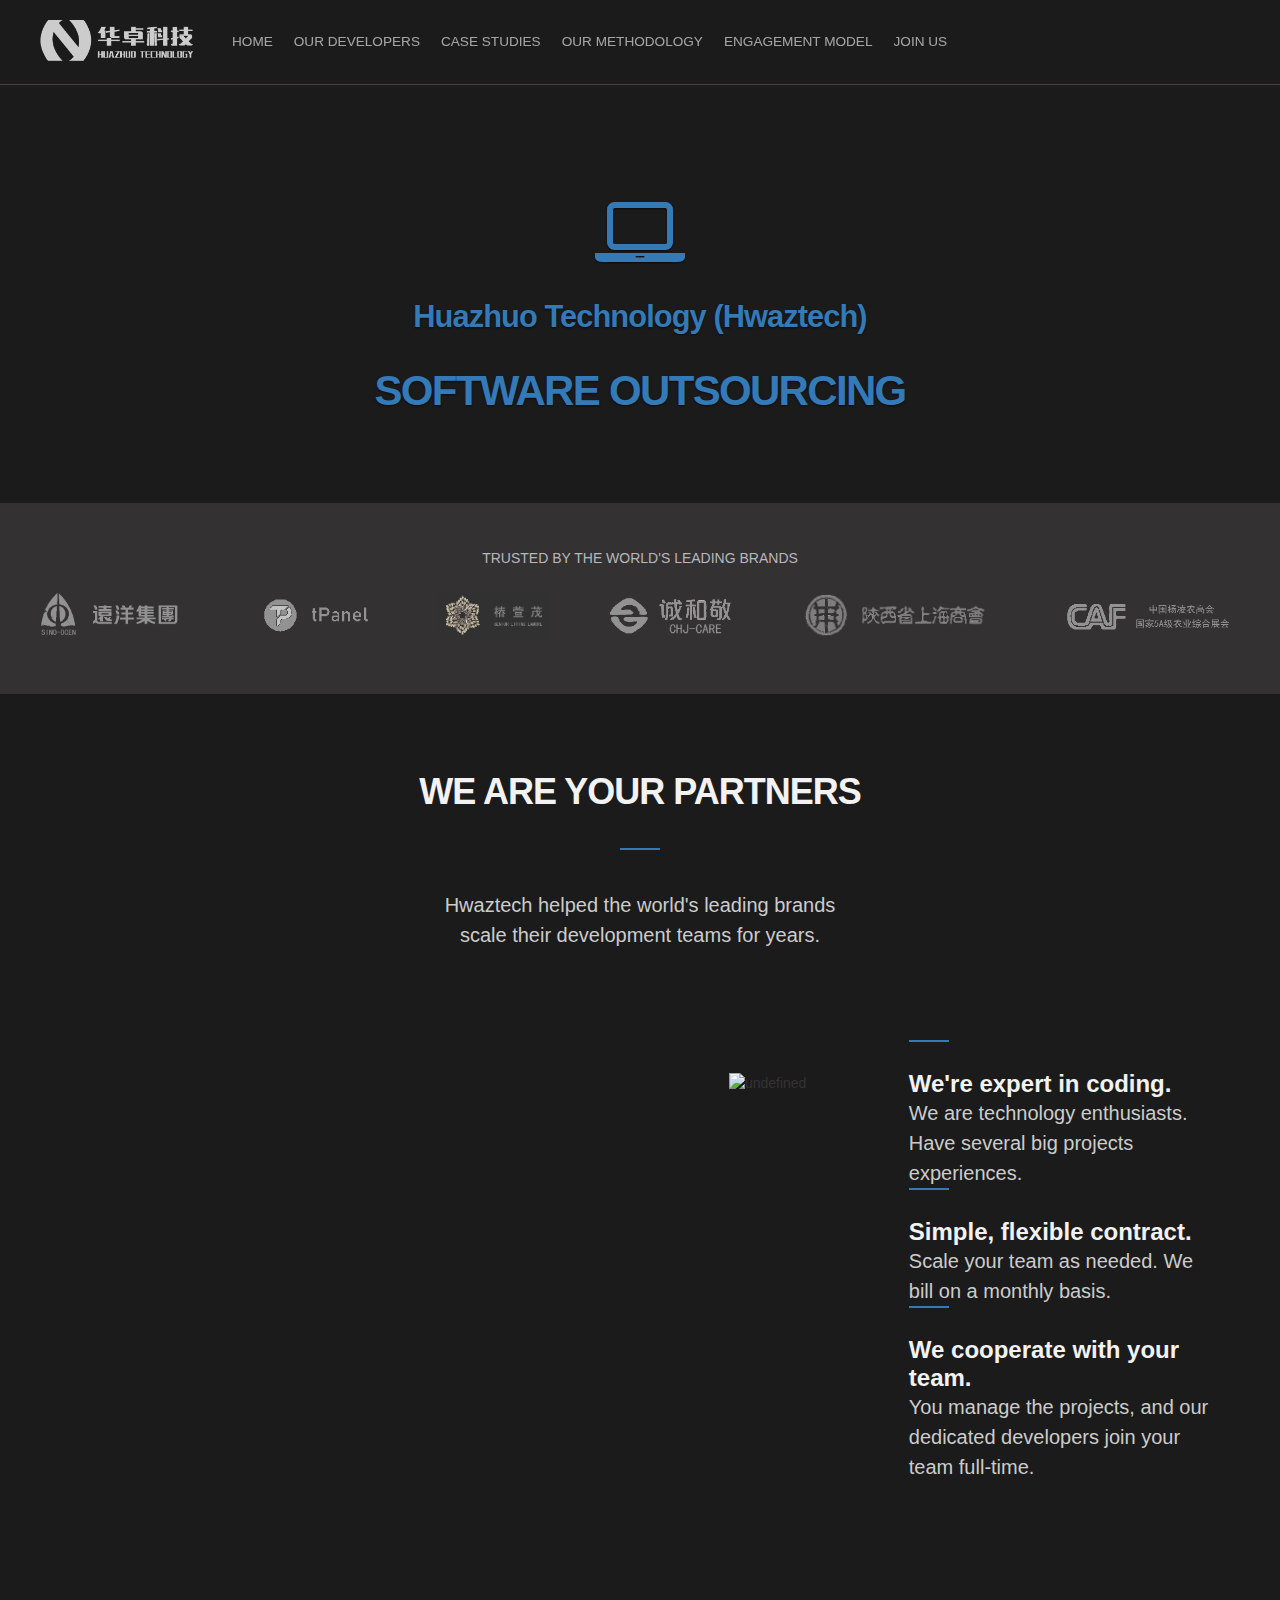
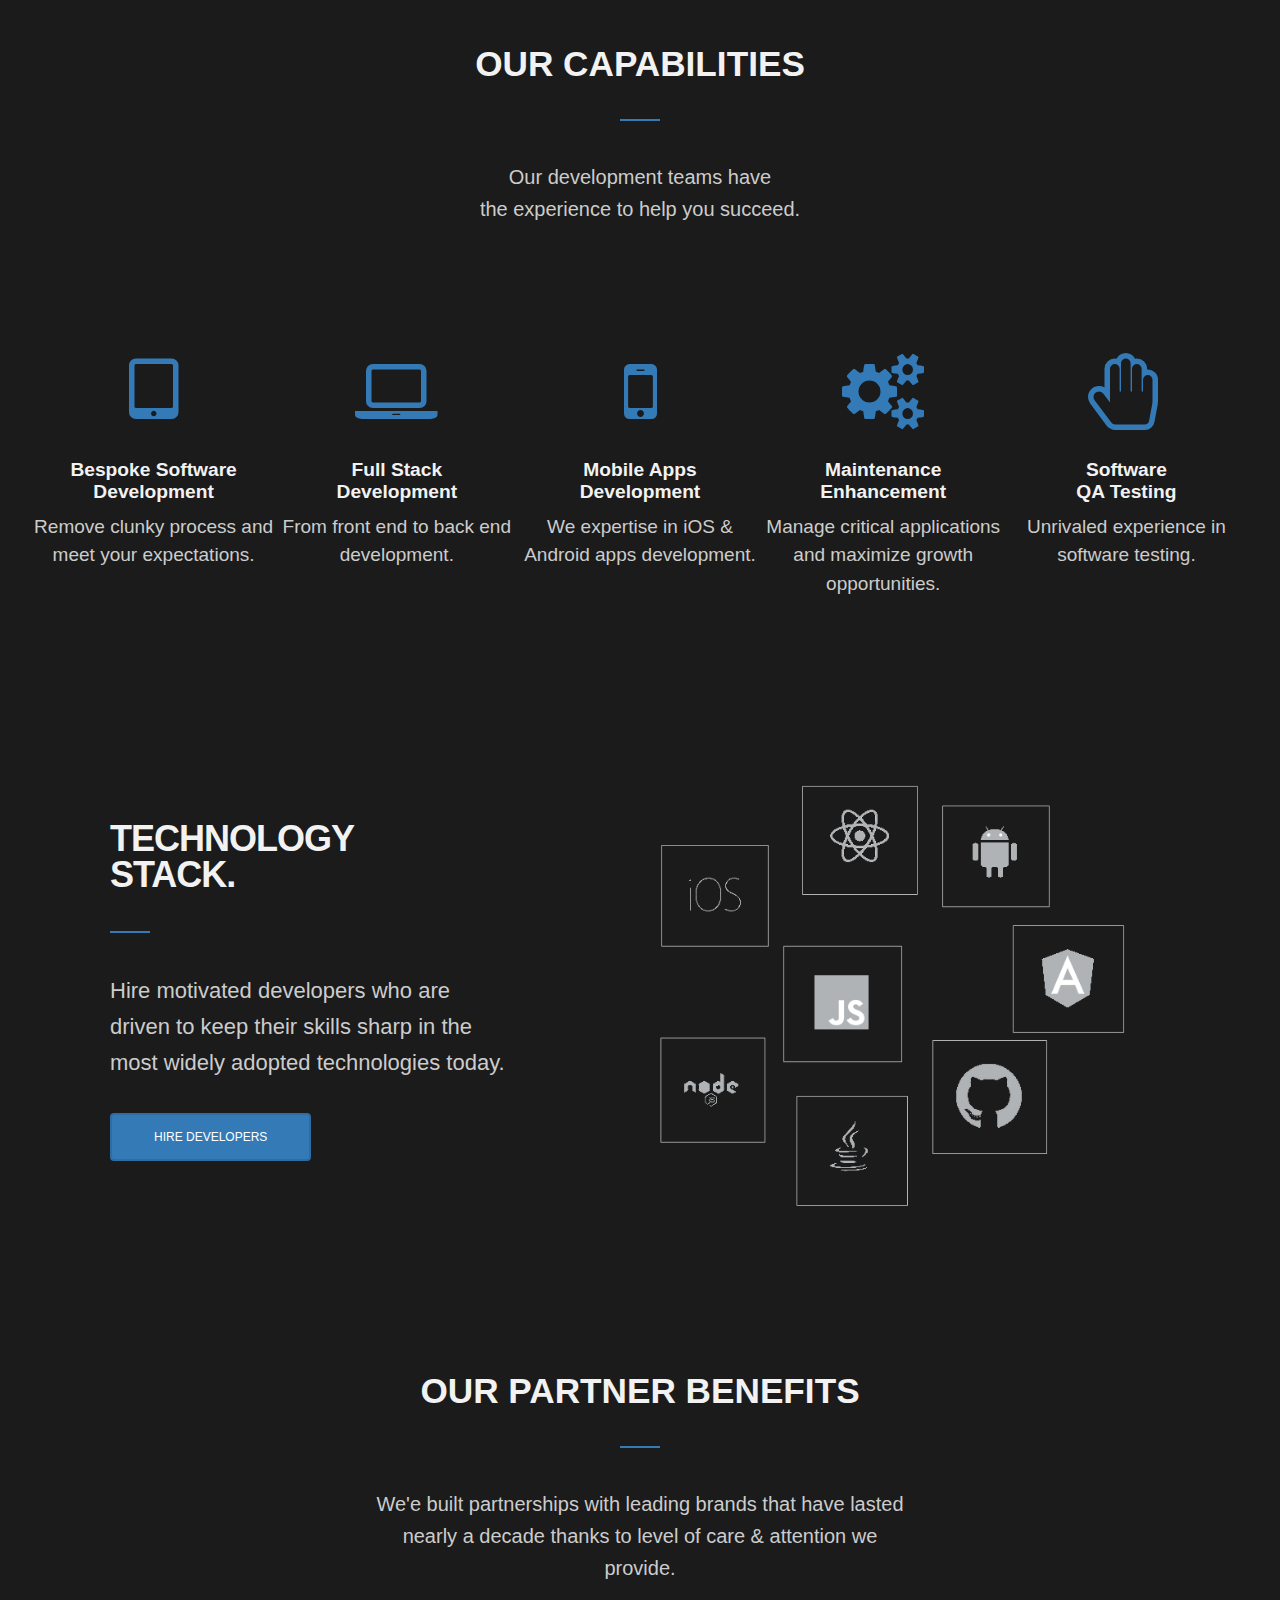
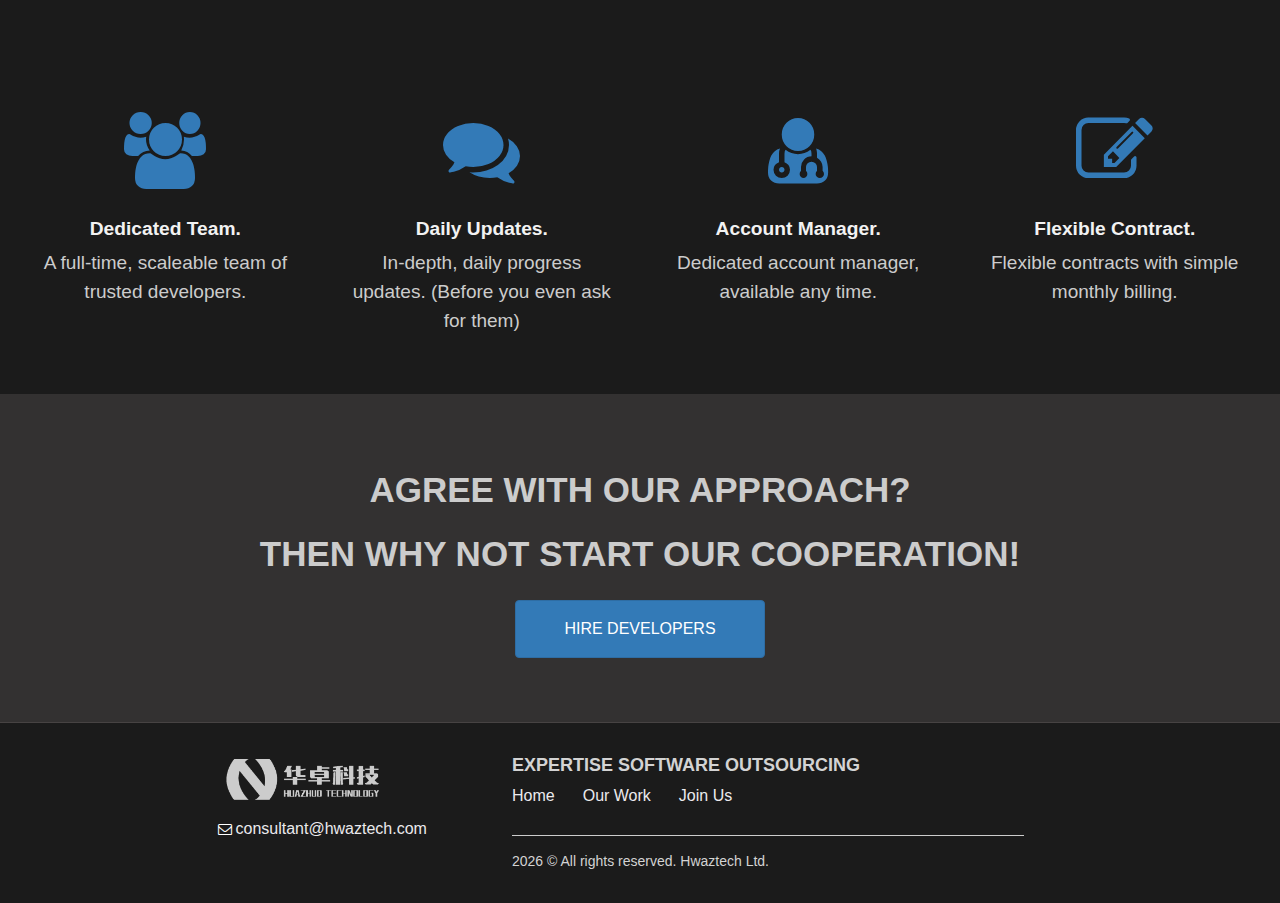
==== commit c6005f69: "update" ====
--- a/index.html
+++ b/index.html
@@ -44,11 +44,11 @@
                         <a href="/#/engagement-model/" title="Engagement Model" class="menu__link" ng-click="redirect()">Engagement Model</a>
                     </li>
                     <li role="menuitem" class="menu__item">
-                        <a href="/portfolio/" title="Join Hwaztech" class="menu__link" ng-click="redirect()">Join Us</a>
+                        <a href="/#/join-us" title="Join Hwaztech" class="menu__link" ng-click="redirect()">Join Us</a>
                     </li>
                 </ul>
 
-                <a href="/hire-developers-application/" title="Hire X-Team" class="btn btn-primary hide-on-pad">Hire Developers</a>
+                <a href="/#/start-cooperation/" title="Hire X-Team" class="btn btn-primary hide-on-pad">Hire Developers</a>
 
             </nav>
         </div>
@@ -56,14 +56,14 @@
 
     <div ng-view></div>
 
-    <section class="subscription">
+    <section class="subscription" ng-if="!hideCooperation">
         <div class="wrap">
             <h2 class="subscription__title">
                 Agree with our <span>{{field}}</span>? <br/><br/>Then why not start our cooperation!
             </h2>
 
             <div class="subscription_btn">
-                <a href="/hire-developers-application/" title="Hire Developers" class="btn btn-primary" style="padding:1em 3em;font-size:1rem">Hire Developers</a>
+                <a href="/#/start-cooperation/" title="Start Cooperation" class="btn btn-primary" style="padding:1em 3em;font-size:1rem">Hire Developers</a>
             </div>
         </div>
     </section>
@@ -88,9 +88,9 @@
                     <li class="footer__item footer__item--mobile"><a class="footer__link" href="/blog/">Our Developer</a></li>
                     <li class="footer__item footer__item--mobile"><a class="footer__link" href="/blog/">OUR METHODOLOGY</a></li>
                     <li class="footer__item footer__item--mobile"><a class="footer__link" href="/blog/">ENGAGEMENT MODEL</a></li>
-                    <li class="footer__item"><a class="footer__link" href="/about/">About Us</a></li>
-                    <li class="footer__item"><a class="footer__link" href="/portfolio/">Our Work</a></li>
-                    <li class="footer__item"><a class="footer__link" href="/unleash/">Join Us</a></li>
+                    <li class="footer__item"><a class="footer__link" href="/">Home</a></li>
+                    <li class="footer__item"><a class="footer__link" href="/#/case-studies/">Our Work</a></li>
+                    <li class="footer__item"><a class="footer__link" href="/#/join-us">Join Us</a></li>
     
                 </ul>
             </div>
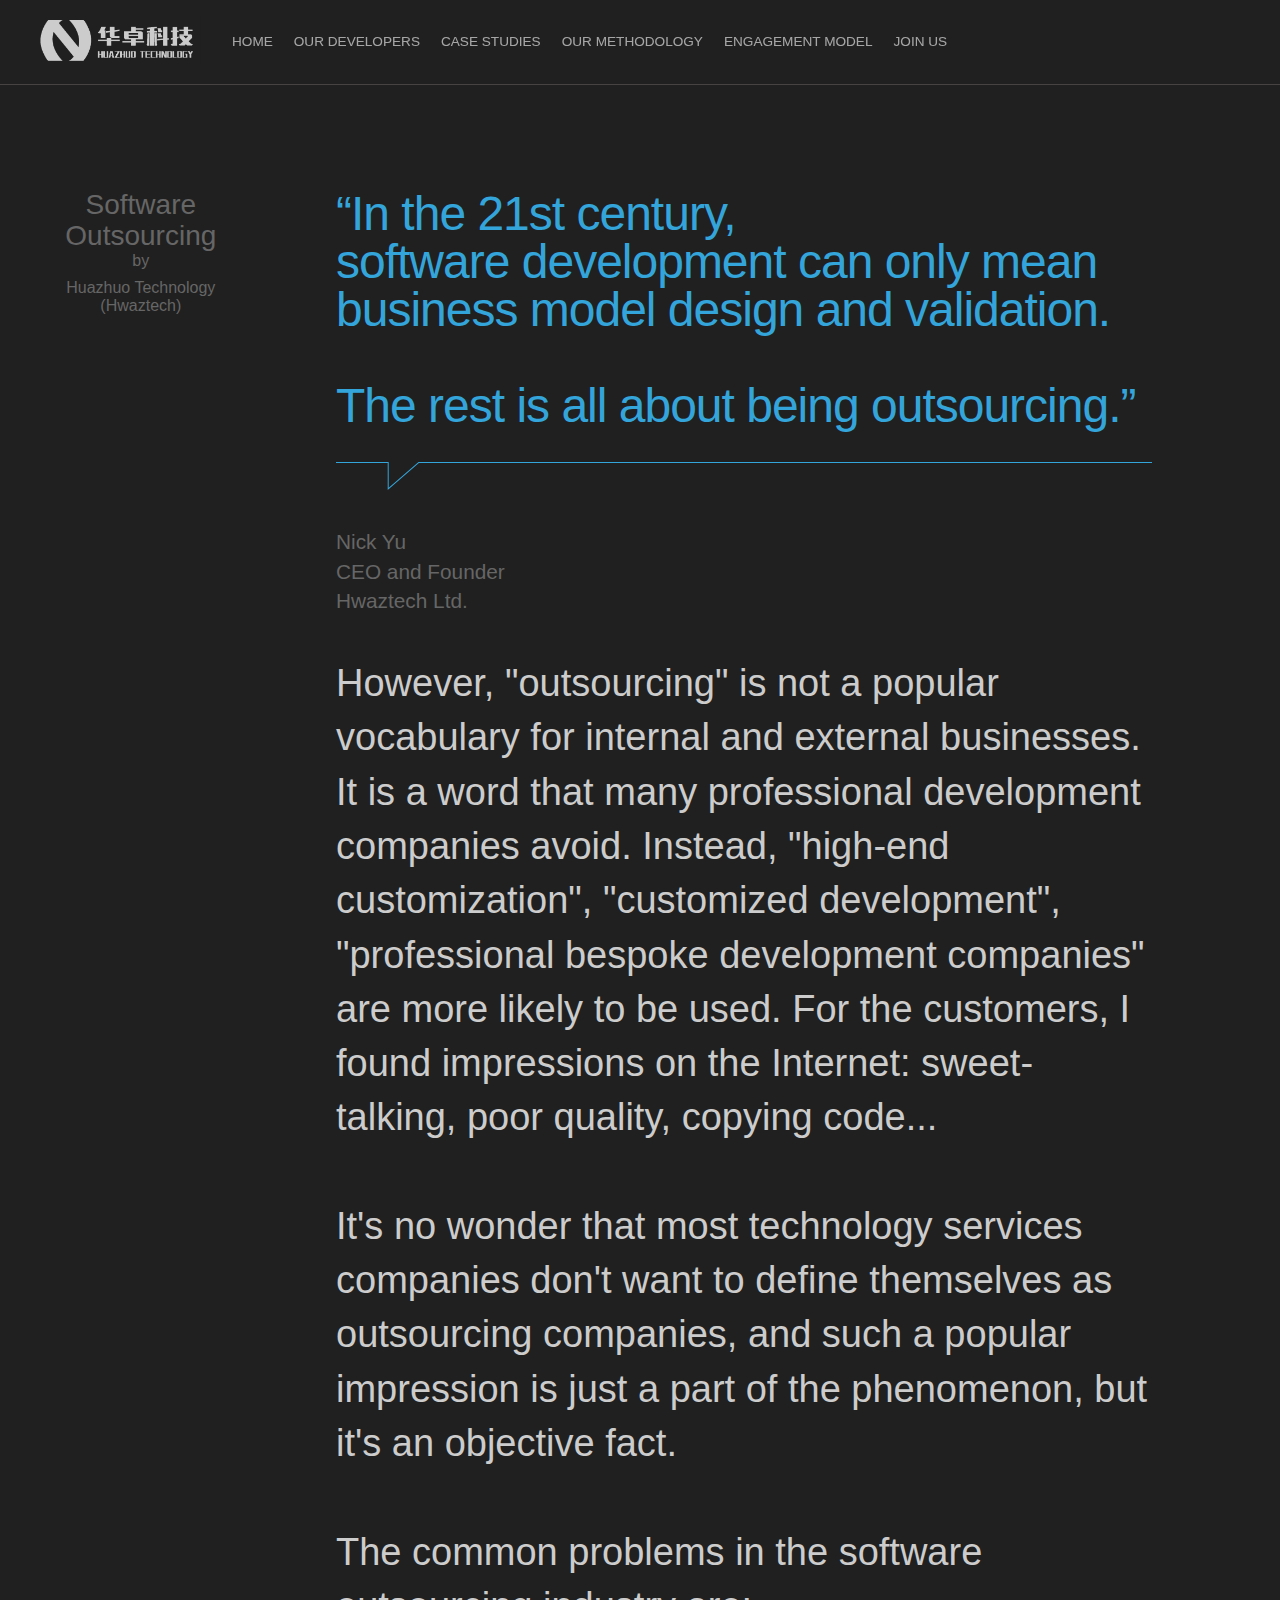
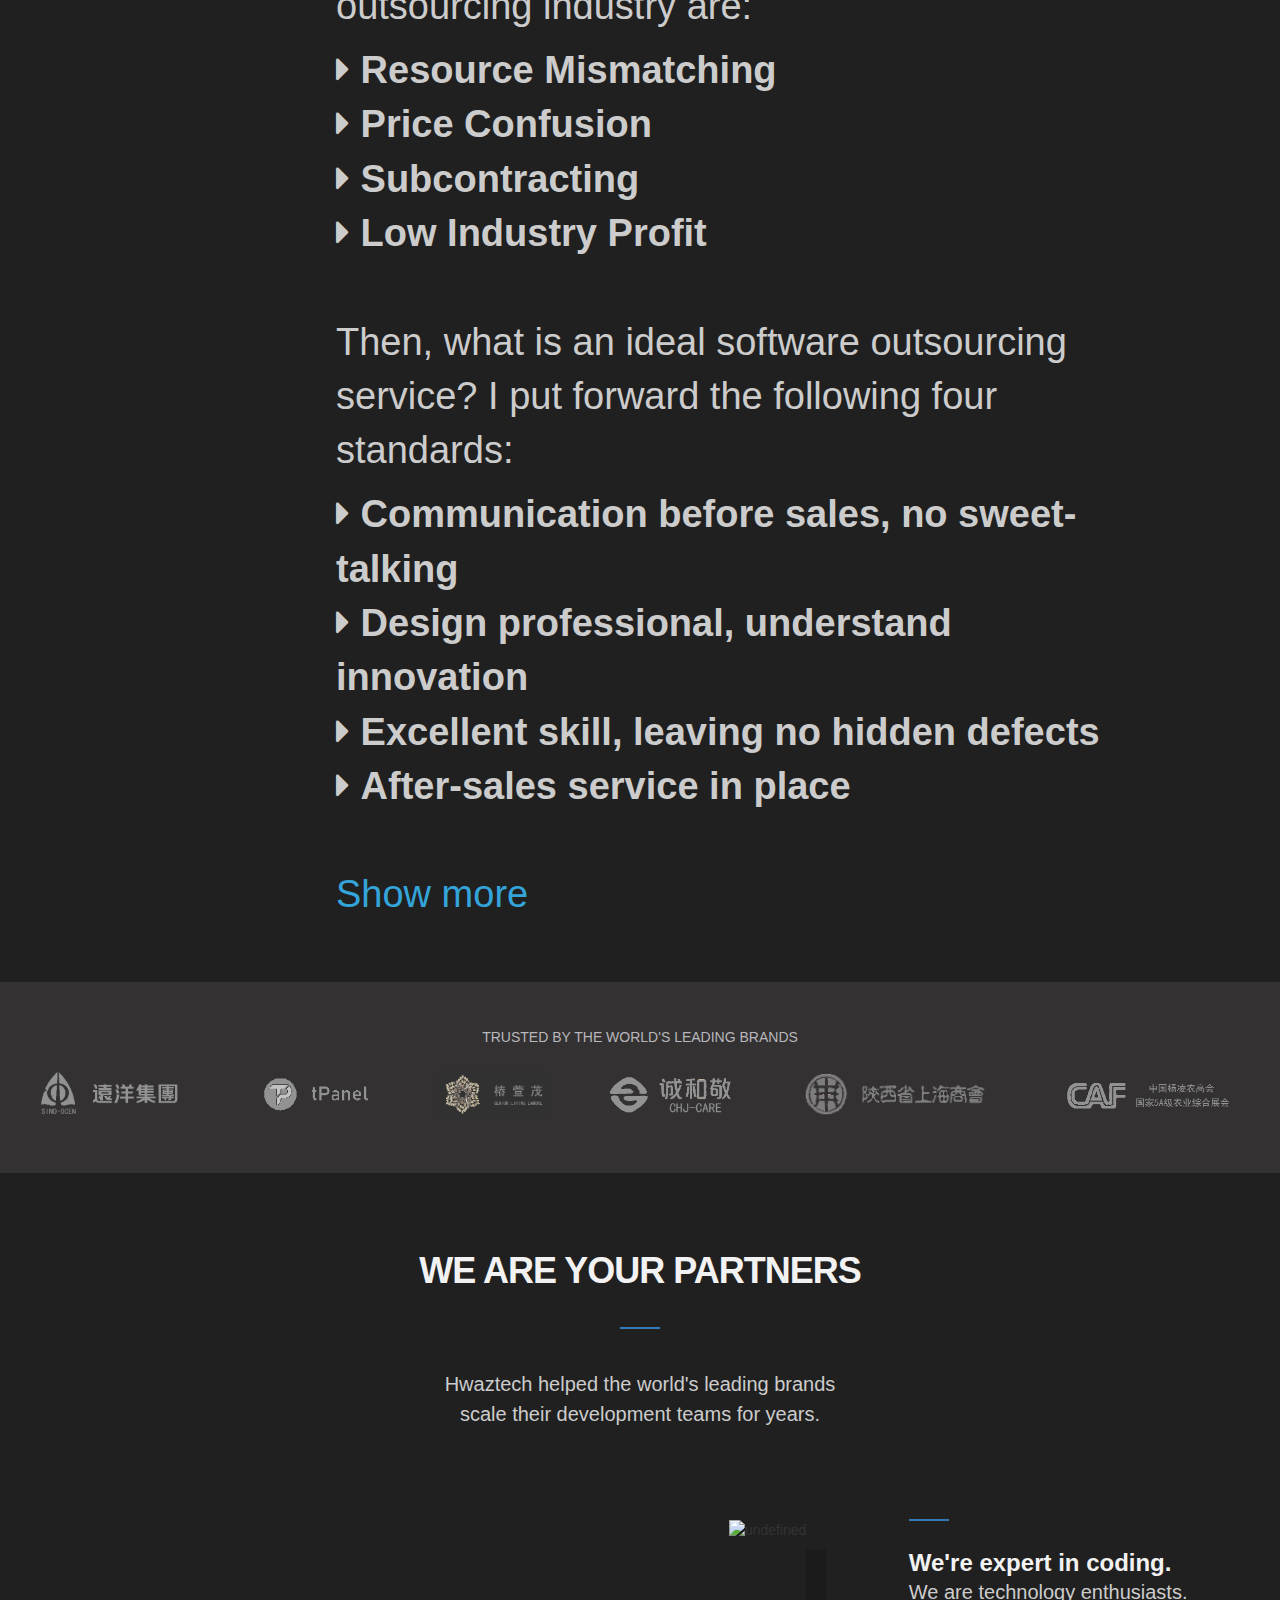
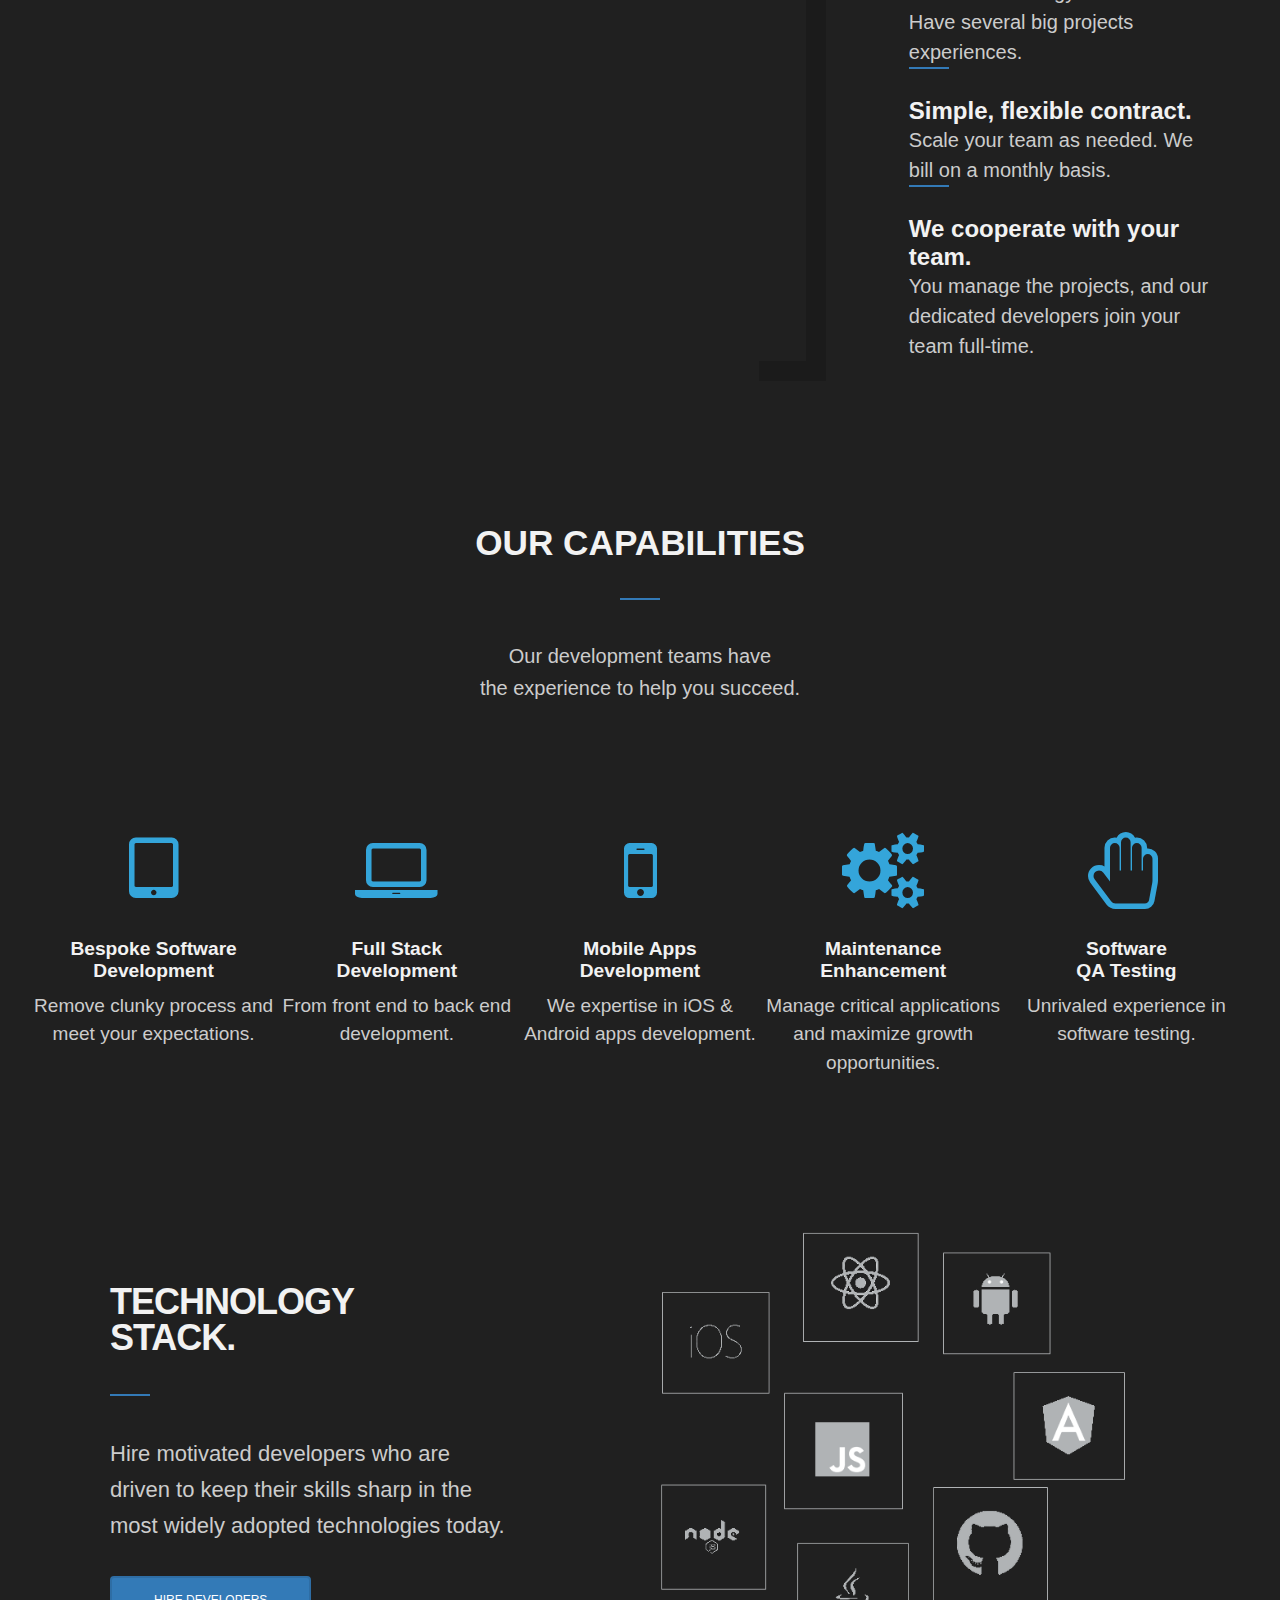
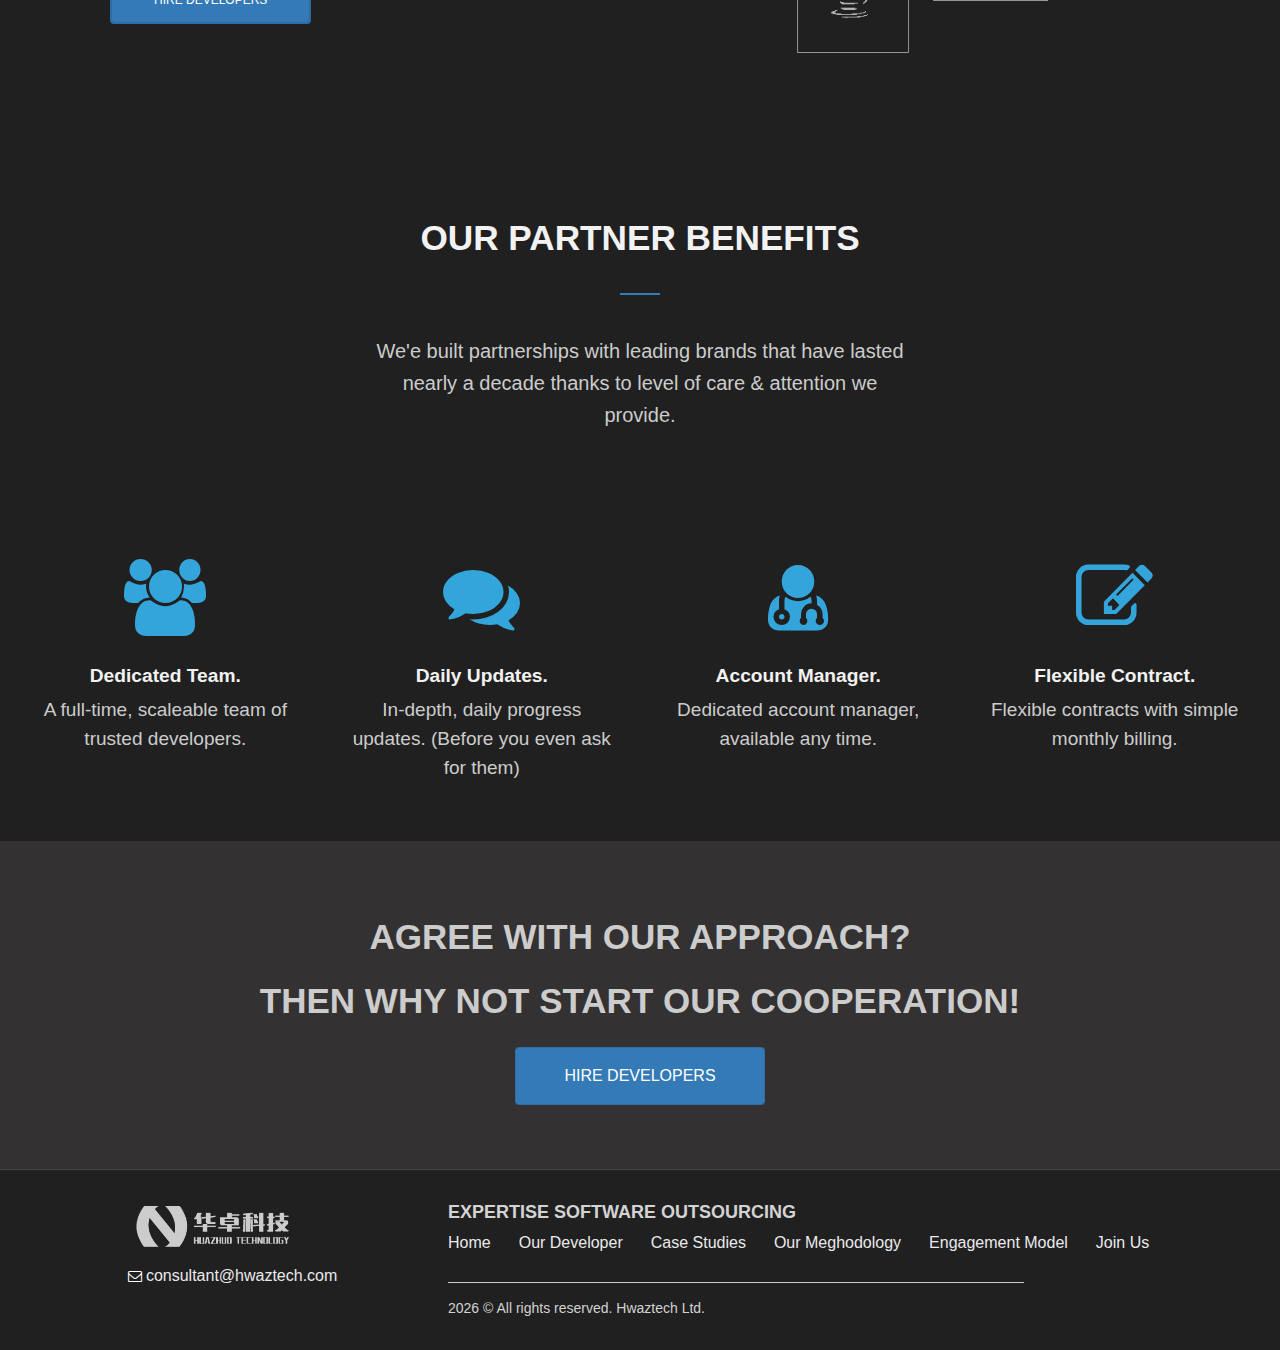
==== commit c79982b7: "add hire developers" ====
--- a/index.html
+++ b/index.html
@@ -16,7 +16,7 @@
     <meta name="viewport" content="width=device-width, initial-scale=1" />
 </head>
 
-<body ng-app="hwaztechApp" ng-controller="appController" ng-class="{'narrow':isNarrow,'pad':isPad,'pad-large':isPadLarge,'full':isFull}">
+<body ng-app="hwaztechApp" ng-controller="appController" ng-class="{'narrow':isNarrow,'pad':isPad,'pad-large':isPadLarge,'full':isFull,'full-large':isFullLarge}">
     <header class="menu">
         <div class="wrap">
             <div>
@@ -84,13 +84,15 @@
             <div class="footer_company">
                 <h4 class="footer__title">Expertise SOFTWARE OUTSOURCING</h4>
                 <ul class="footer__list">
-                    <li class="footer__item footer__item--mobile"><a class="footer__link" href="/">Home</a></li>
-                    <li class="footer__item footer__item--mobile"><a class="footer__link" href="/blog/">Our Developer</a></li>
-                    <li class="footer__item footer__item--mobile"><a class="footer__link" href="/blog/">OUR METHODOLOGY</a></li>
-                    <li class="footer__item footer__item--mobile"><a class="footer__link" href="/blog/">ENGAGEMENT MODEL</a></li>
                     <li class="footer__item"><a class="footer__link" href="/">Home</a></li>
-                    <li class="footer__item"><a class="footer__link" href="/#/case-studies/">Our Work</a></li>
-                    <li class="footer__item"><a class="footer__link" href="/#/join-us">Join Us</a></li>
+                    <li class="footer__item"><a class="footer__link" href="/#/developers/">Our Developer</a></li>
+                    <li class="footer__item"><a class="footer__link" href="/#/case-studies/">Case Studies</a></li>
+                    <li class="footer__item"><a class="footer__link" href="/#/methodology/">Our Meghodology</a></li>
+                    <li class="footer__item"><a class="footer__link" href="/#/engagement-model/">Engagement Model</a></li>
+                    <li class="footer__item"><a class="footer__link" href="/#/join-us/">Join Us</a></li>
+                    <!-- <li class="footer__item hide-on-mobile"><a class="footer__link hide-on-mobile" href="/">Home</a></li>
+                    <li class="footer__item hide-on-mobile"><a class="footer__link hide-on-mobile" href="/#/case-studies/">Our Work</a></li>
+                    <li class="footer__item hide-on-mobile"><a class="footer__link hide-on-mobile" href="/#/join-us">Join Us</a></li> -->
     
                 </ul>
             </div>
@@ -100,7 +102,7 @@
 
         <div class="footer_logo_n">
             <a href="/" class="footer__logo__link">
-                <img src="img/logo25.png" height="50px"></img>
+                <img src="img/logo25-black.png" height="50px"></img>
             </a>
 
             <div>
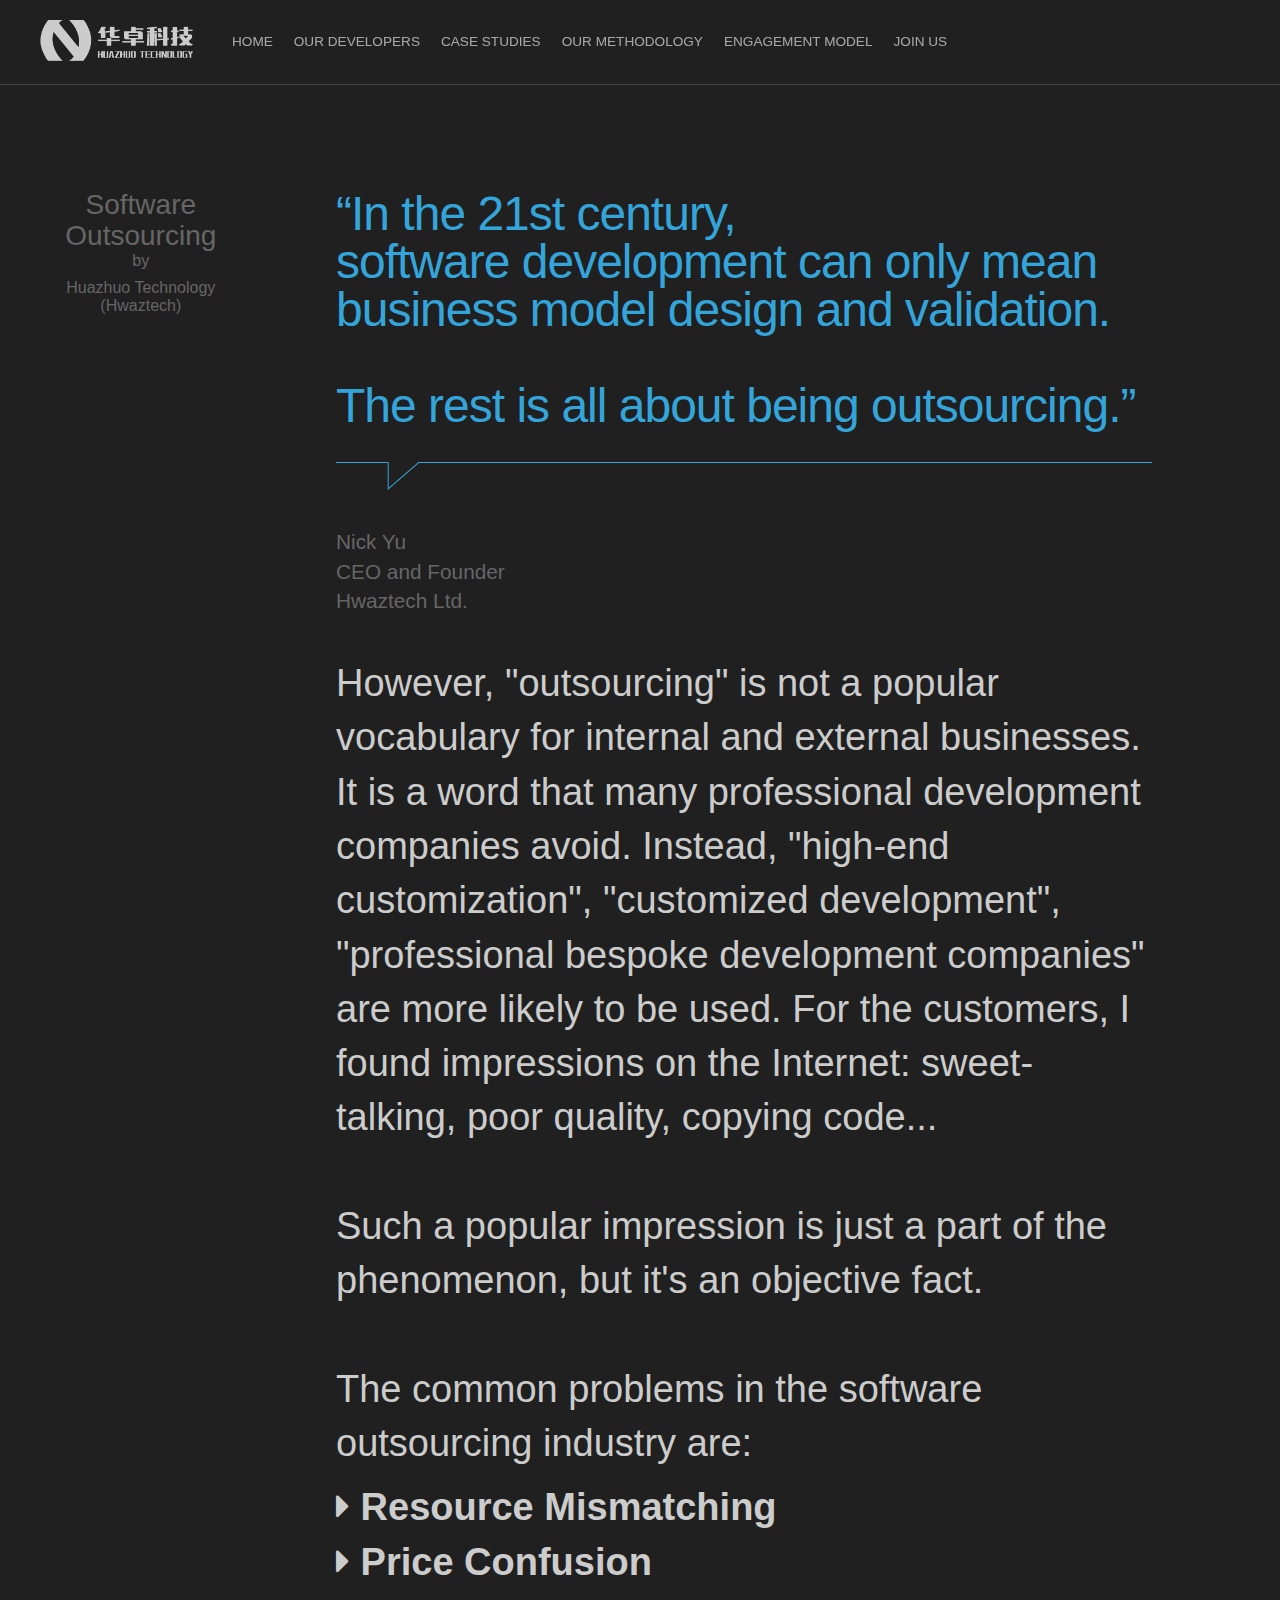
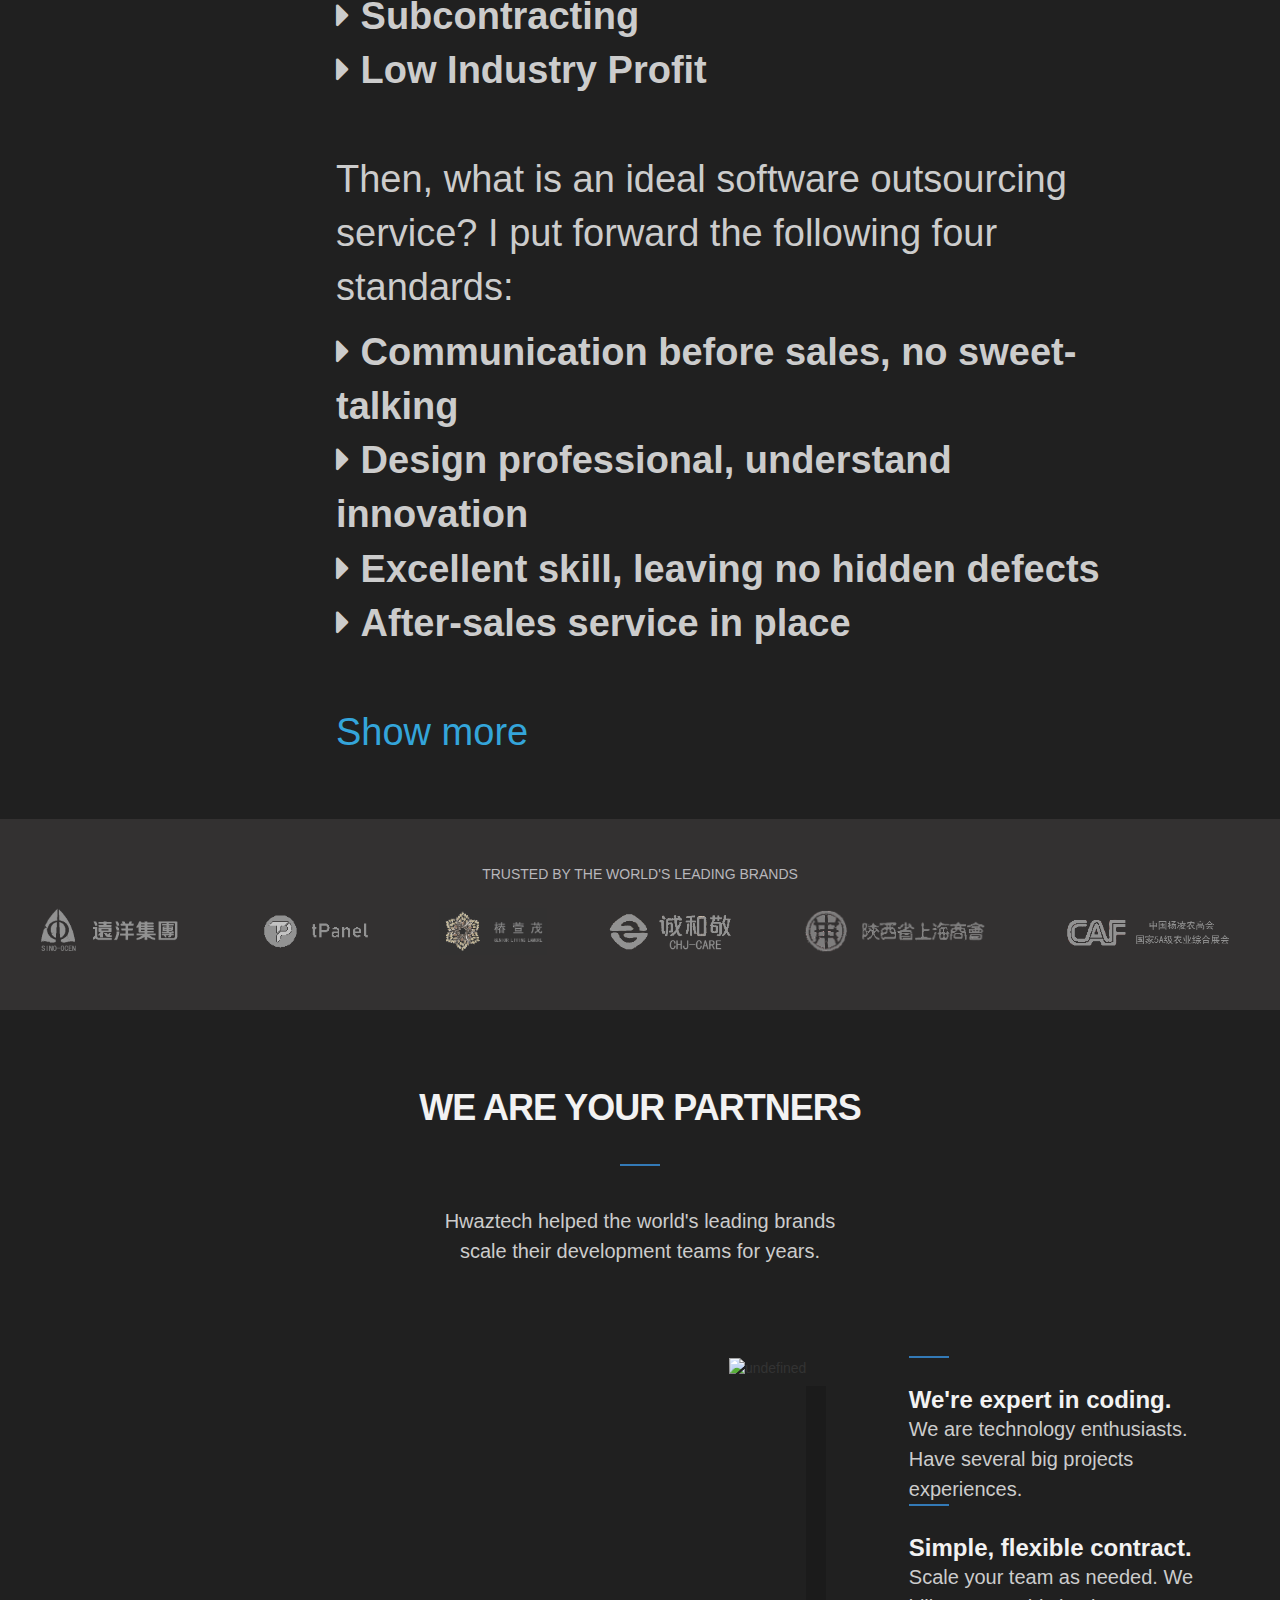
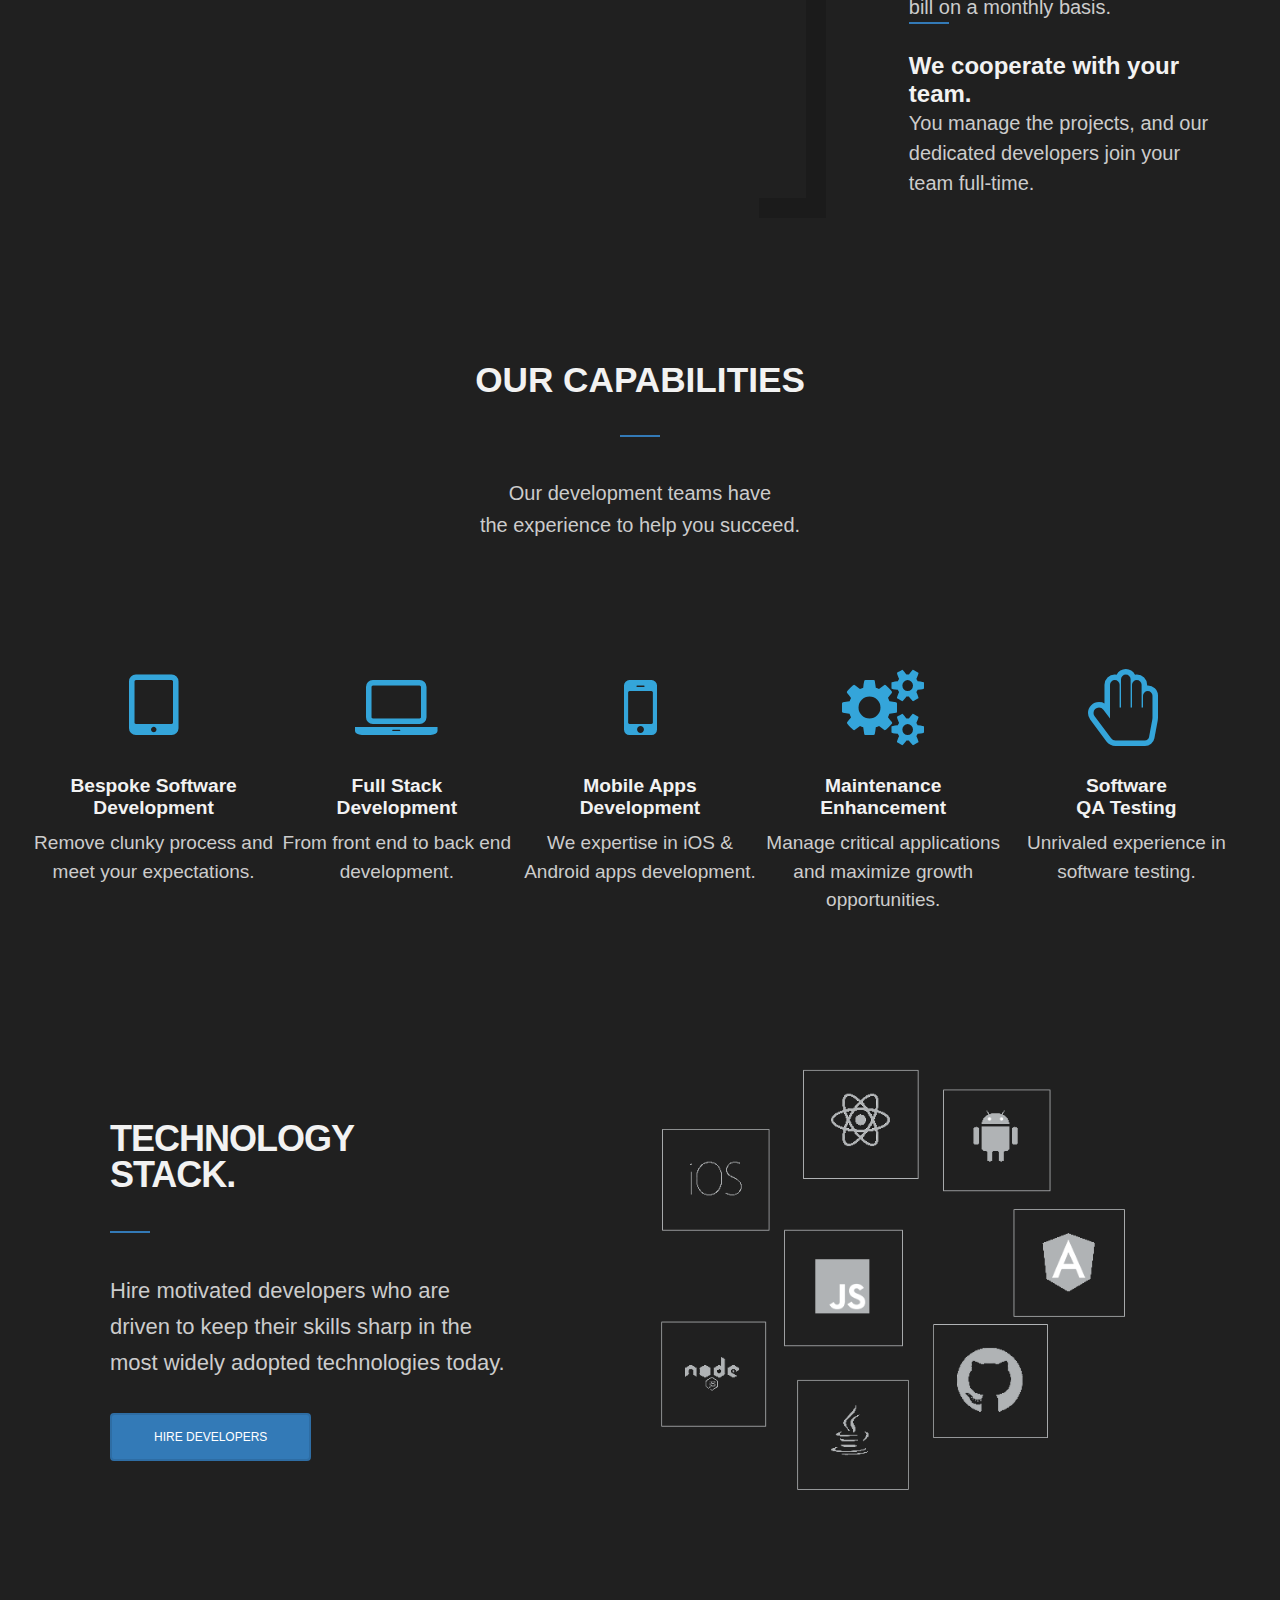
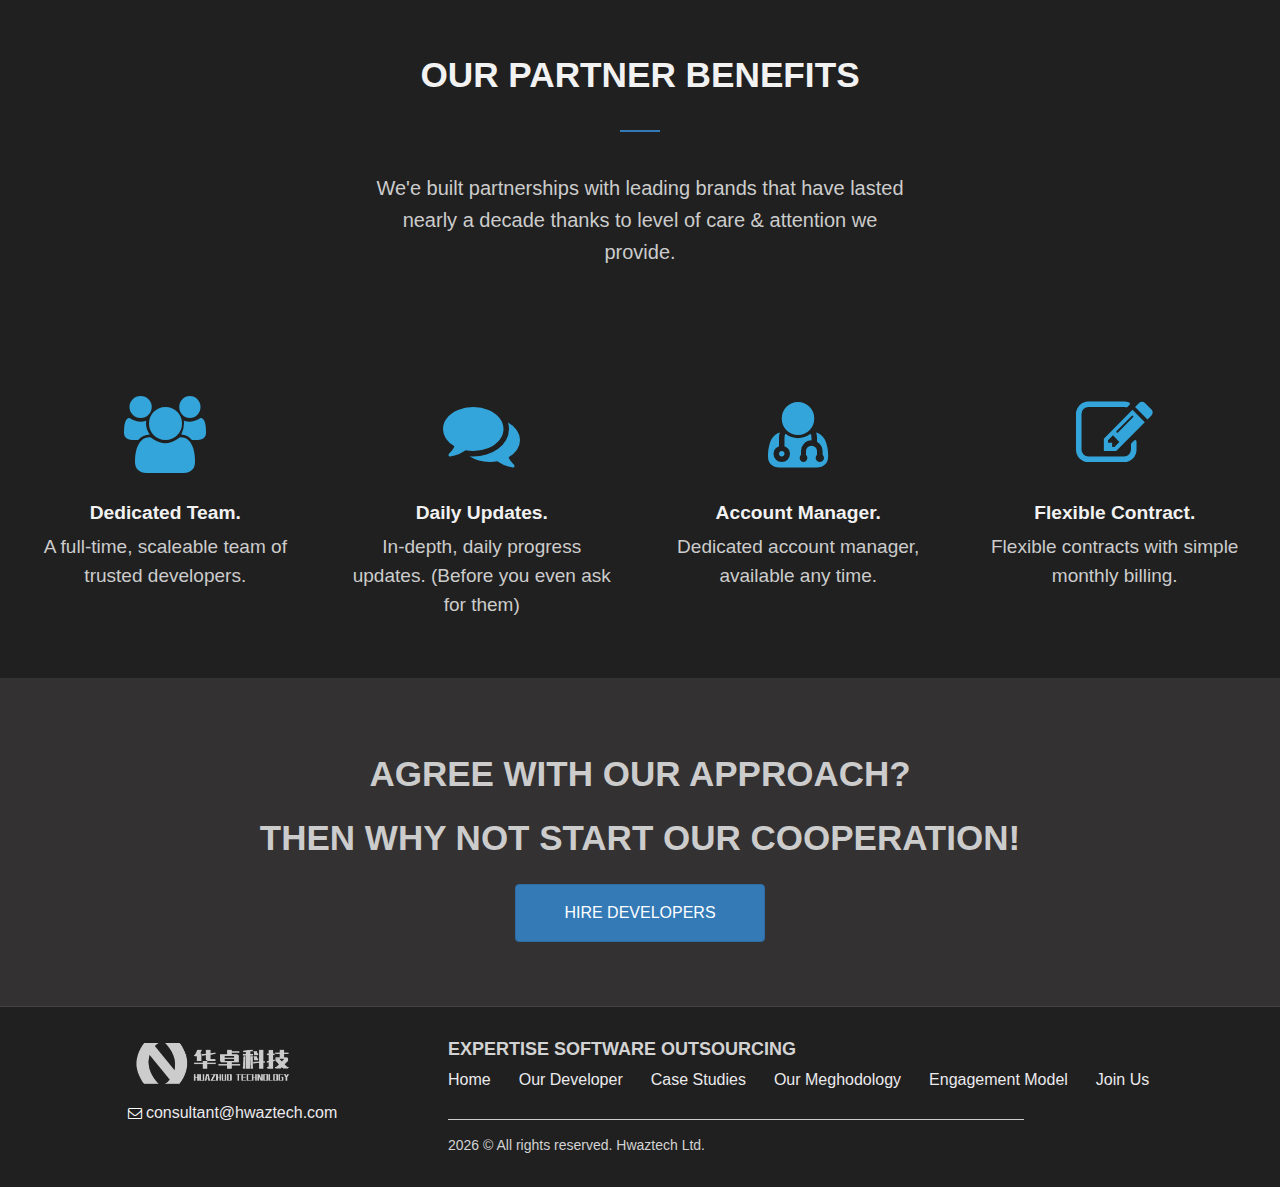
==== commit 427d3b9b: "update" ====
--- a/index.html
+++ b/index.html
@@ -48,7 +48,7 @@
                     </li>
                 </ul>
 
-                <a href="/#/start-cooperation/" title="Hire X-Team" class="btn btn-primary hide-on-pad">Hire Developers</a>
+                <a href="/#/start-cooperation/" title="Hire Developers" ng-click="redirect()" class="btn btn-primary hide-on-pad">Hire Developers</a>
 
             </nav>
         </div>
@@ -77,7 +77,7 @@
 
                 <div>
                     <i class="fa fa-envelope-o"></i>
-                    <a class="footer__link" href="mailto:consultant@hwaztech.com">consultant@hwaztech.com</a>
+                    <a id="mailto" class="footer__link" href="mailto:consultant@hwaztech.com">consultant@hwaztech.com</a>
                 </div>
             </div>            
     
@@ -121,7 +121,7 @@
 
 </body>
 
-<script type="text/javascript" src="lib/jquery-3.2.1.min.js"></script>
+<!-- <script type="text/javascript" src="lib/jquery-3.2.1.min.js"></script> -->
 <script type="text/javascript" src="scripts/app.js"></script>
 <script type="text/javascript" src="scripts/appController.js"></script>
 <script type="text/javascript" src="scripts/main.js"></script>
